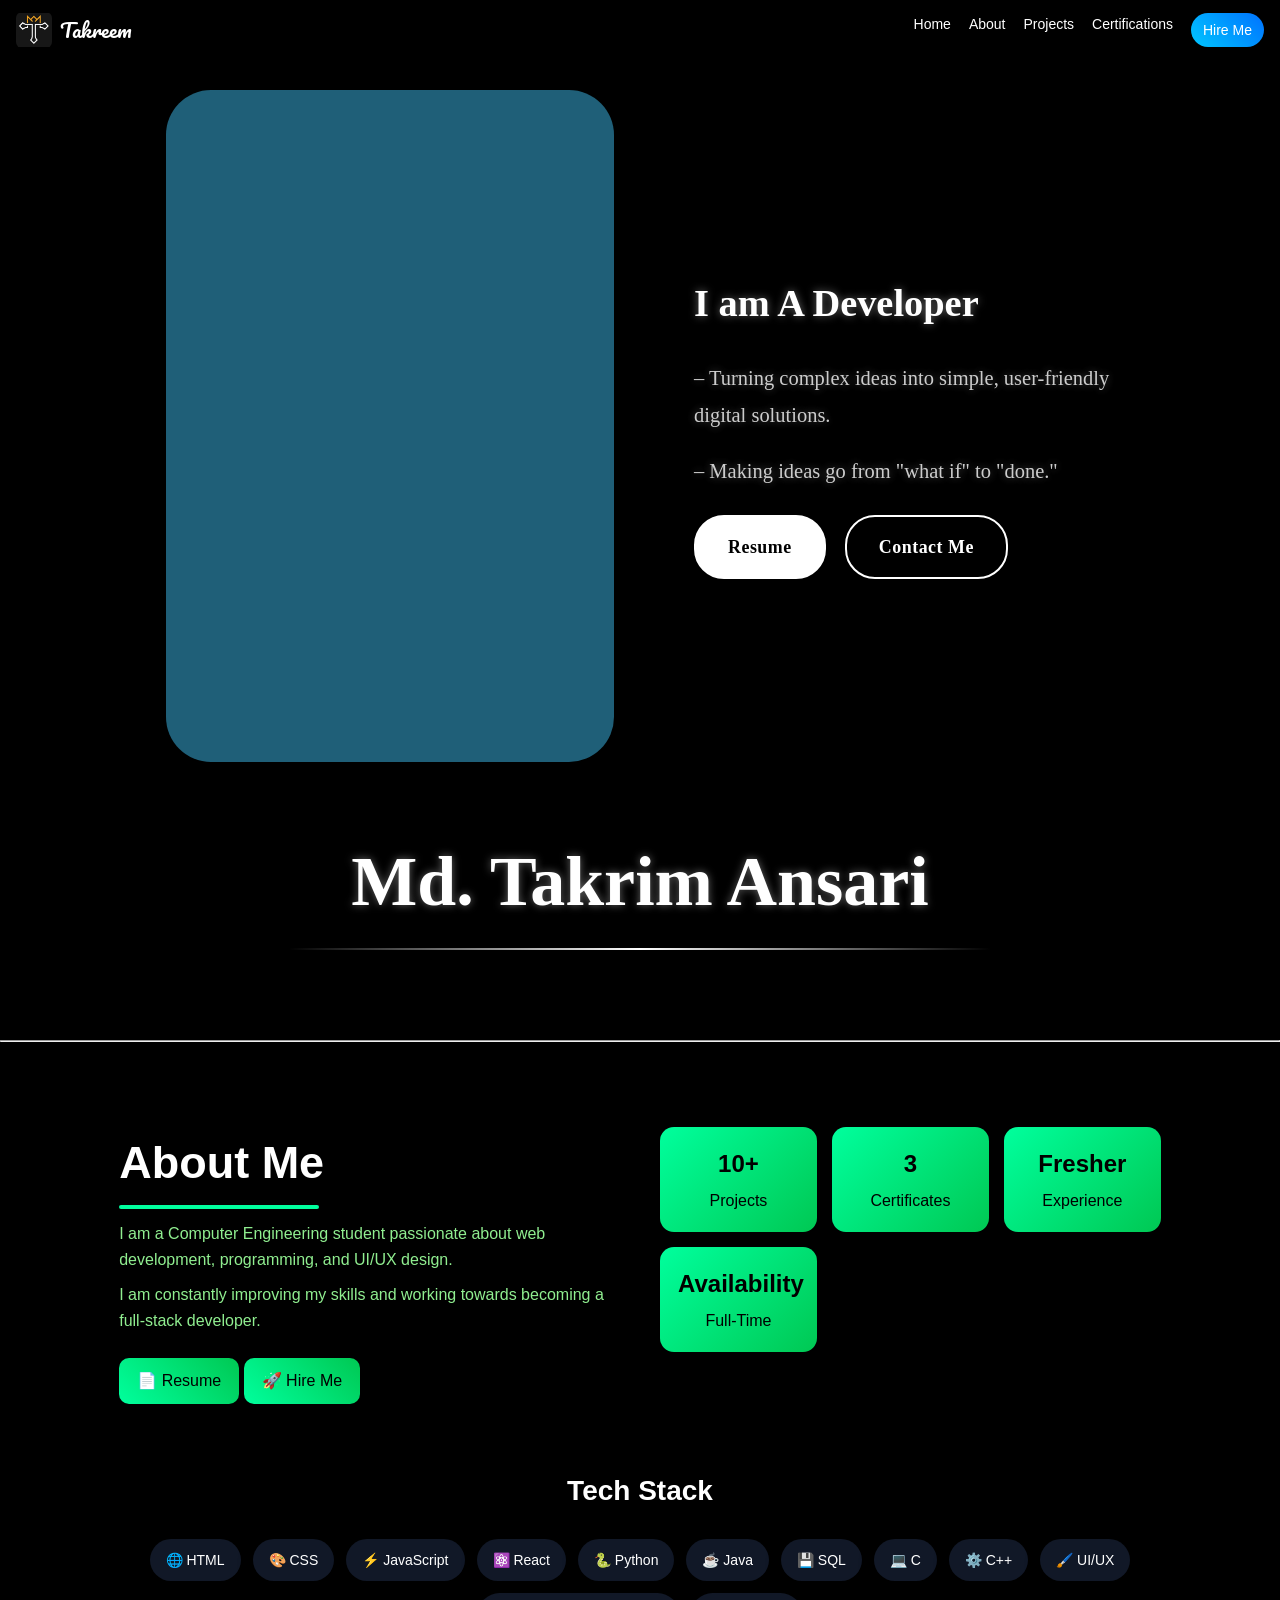
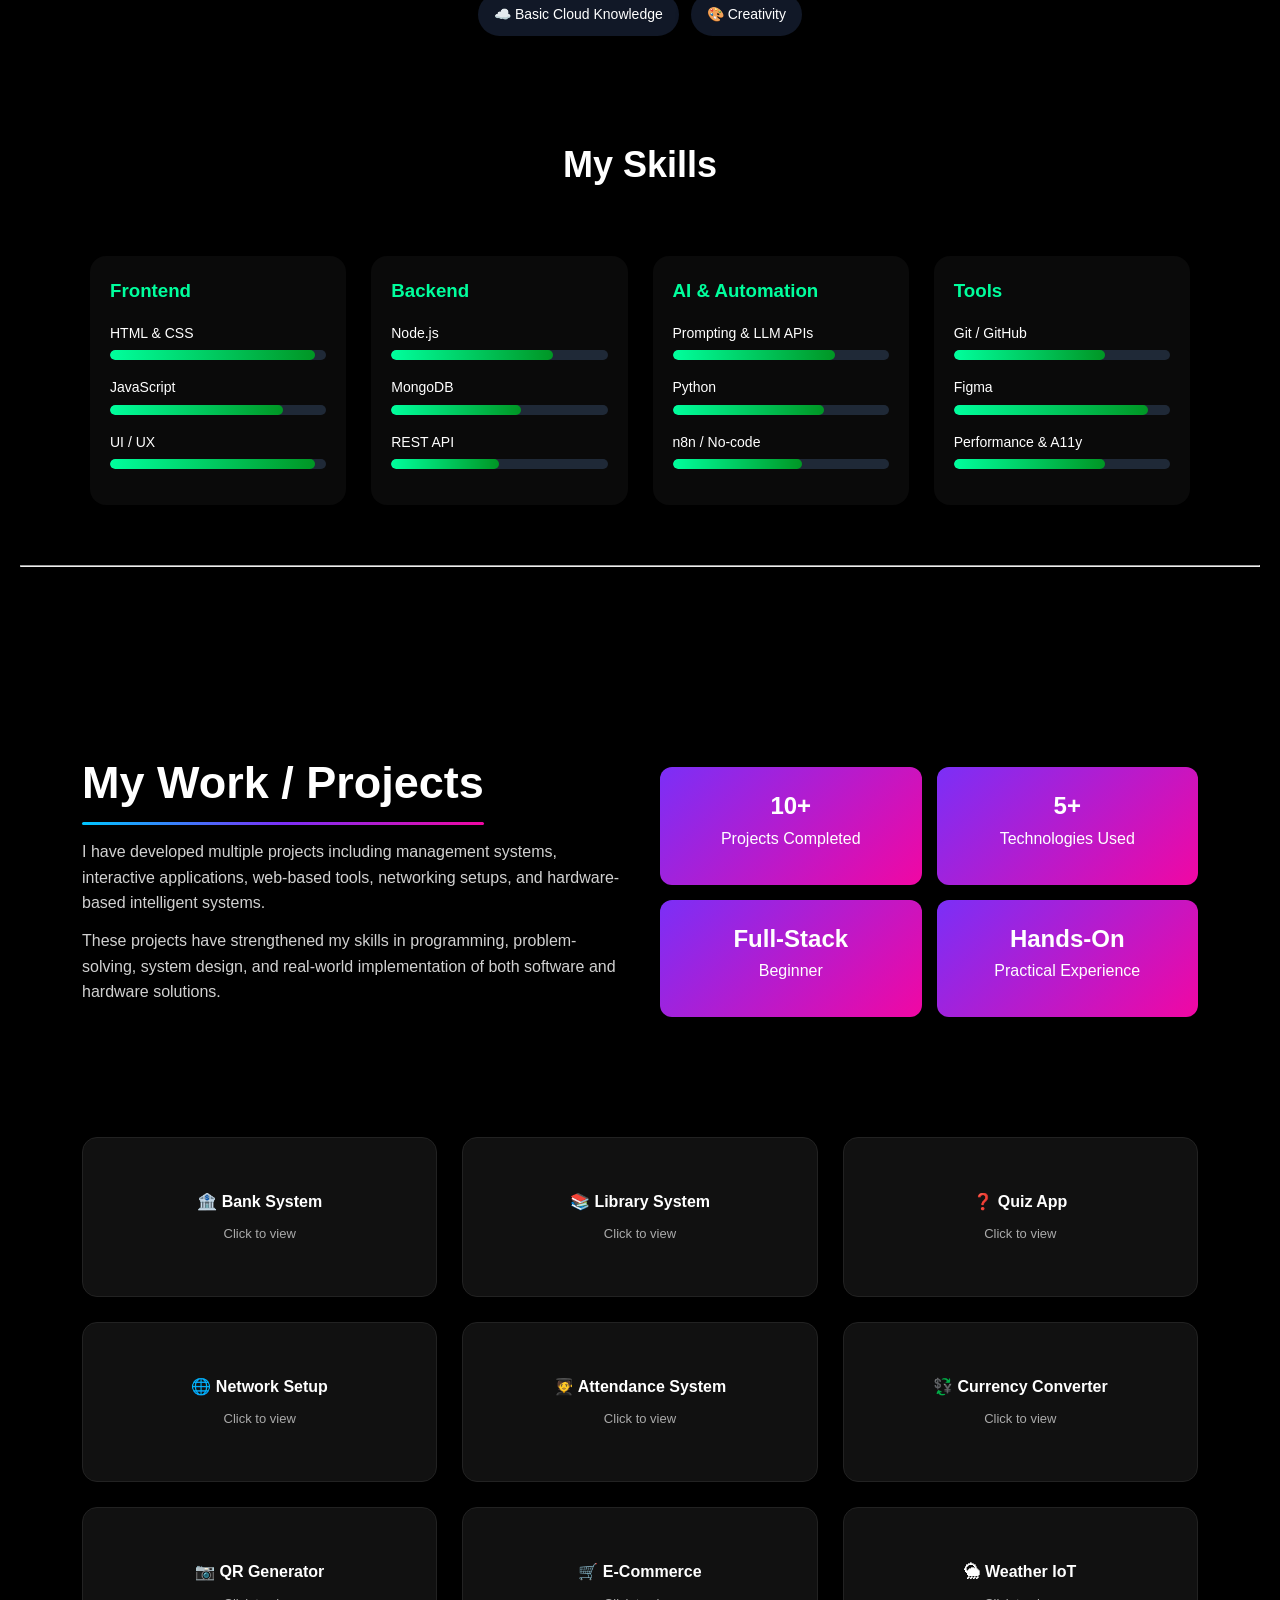
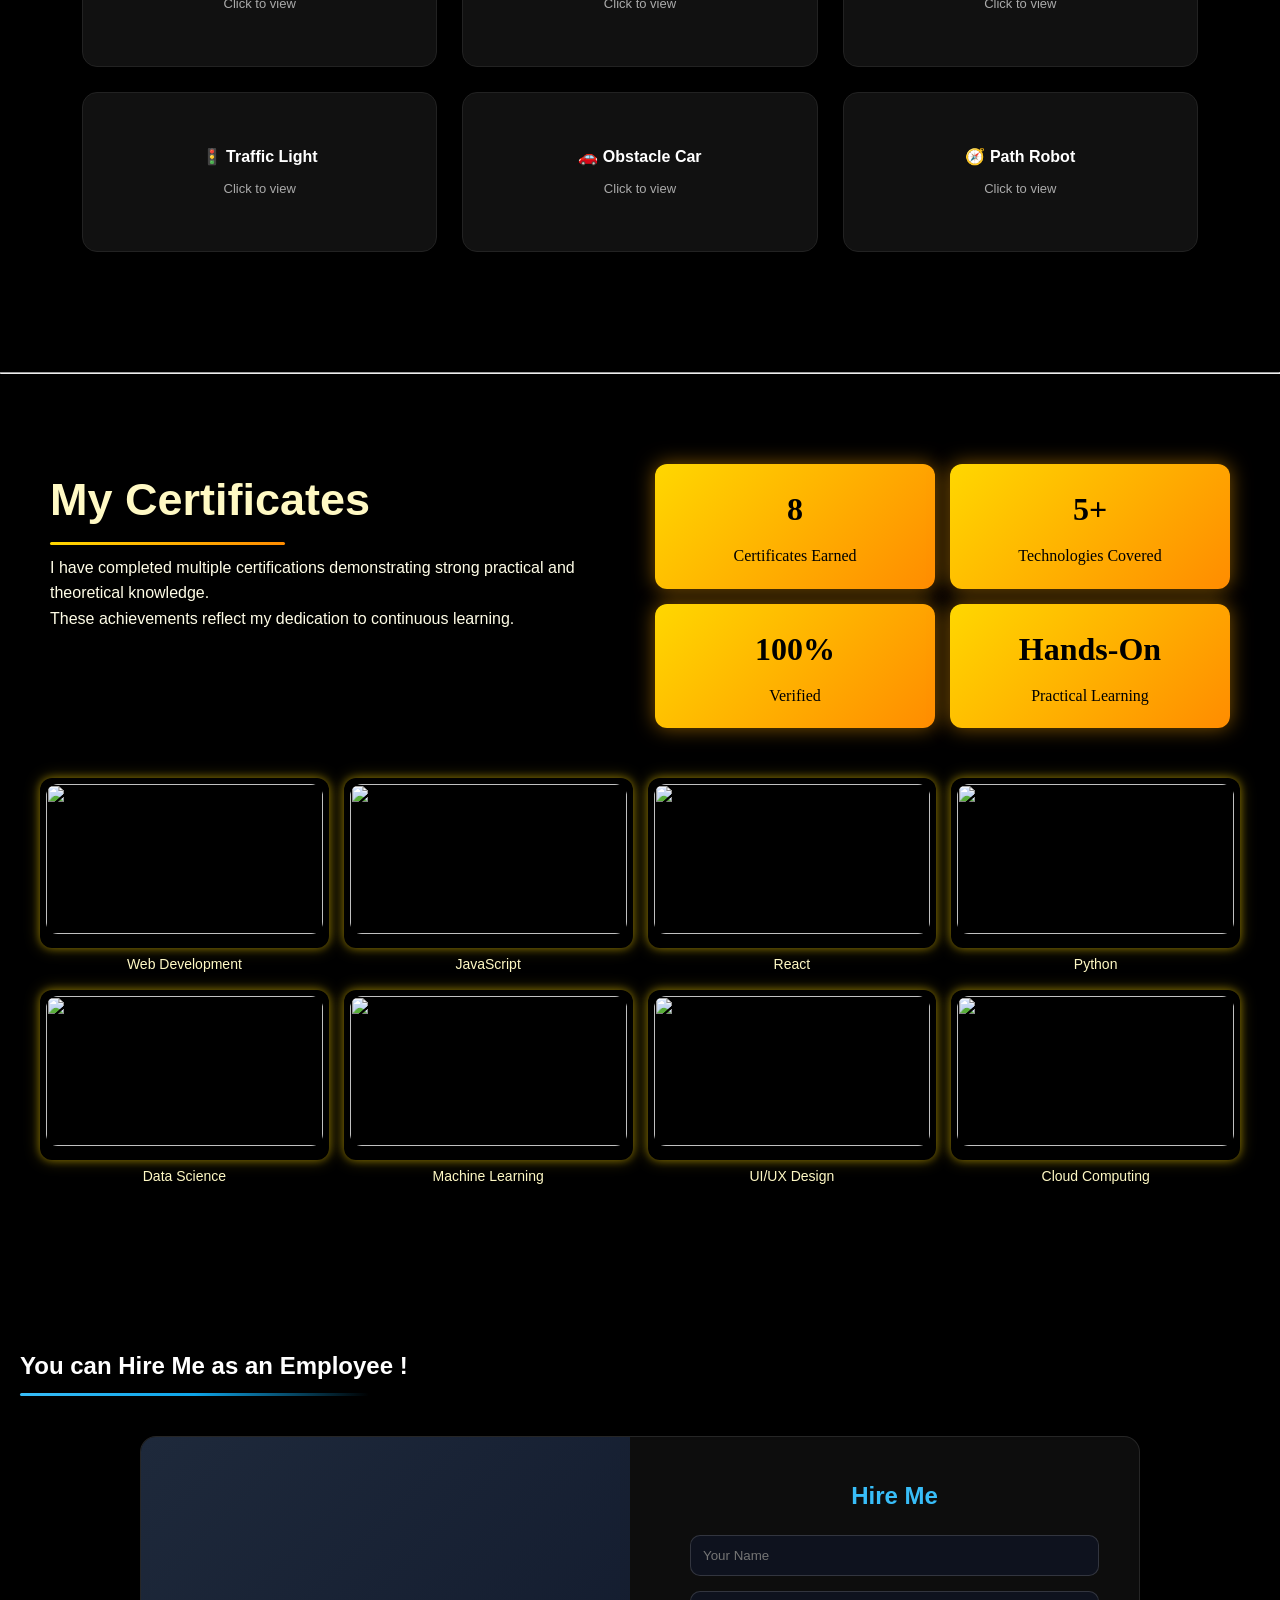
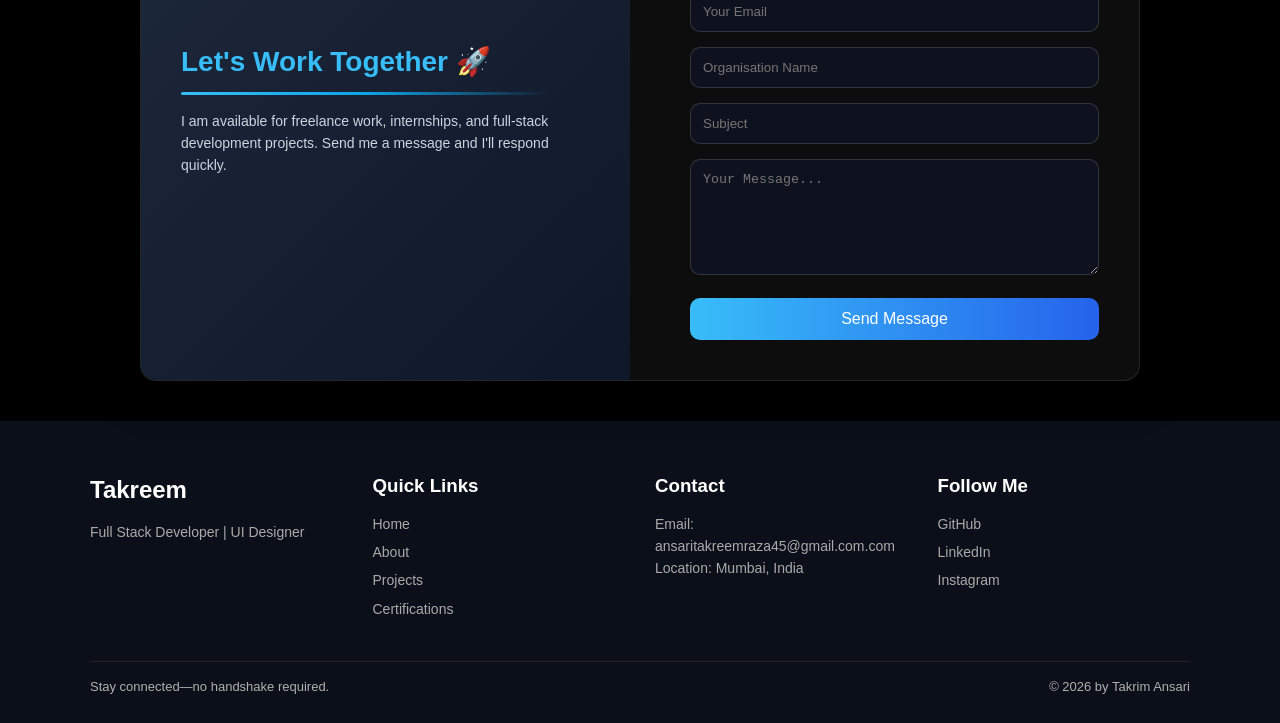
==== index.html @ e566c742 "Rename main.html to index.html" ====
<!DOCTYPE html>
<html lang="en">
<head>
<meta charset="UTF-8">
<meta name="viewport" content="width=device-width, initial-scale=1.0">
<title>Takreem Portfolio</title>

<link href="https://fonts.googleapis.com/css2?family=Pacifico&display=swap" rel="stylesheet">

<!-- CSS FILE -->
<link rel="stylesheet" href="main_style.css">
</head>

<body>

<!-- NAVBAR -->
<div class="navbar">
  <div class="logo">
    <img src="logo.png" alt="Logo" />
    Takreem
  </div>

  <div class="menu">
    <a href="#home" class="nav-link active">Home</a>
    <a href="#about" class="nav-link">About</a>
    <a href="#projects" class="nav-link">Projects</a>
    <a href="#certifications" class="nav-link">Certifications</a>
    <a href="#hire" class="hire nav-link">Hire Me</a>
  </div>

  <div class="hamburger" onclick="toggleMenu()">
    <span></span><span></span><span></span>
  </div>
</div>

<!-- MOBILE MENU -->
<div class="mobile-menu" id="mobileMenu">
  <span class="close-btn" onclick="toggleMenu()">✕</span>
  <a href="#home" onclick="toggleMenu()">Home</a>
  <a href="#about" onclick="toggleMenu()">About</a>
  <a href="#projects" onclick="toggleMenu()">Projects</a>
  <a href="#certifications" onclick="toggleMenu()">Certifications</a>
  <a href="#hire" onclick="toggleMenu()">Hire Me</a>
</div>

<!-- HERO -->
<section id="home" class="hero">
  <!-- ===== Developer Card Section ===== -->
<link rel="stylesheet" href="home_page.css">

<section class="dc-wrapper">
  <div class="dc-container">

    <div class="dc-video-box">
      <video autoplay loop muted playsinline>
        <source src="Takreem_video.mp4" type="video/mp4">
      </video>
    </div>

    <div class="dc-content">
      <h2>
        <span class="dc-static-text">I am</span>
        <span class="dc-changing-wrapper">
          <span id="dc-changing"></span>
        </span>
      </h2>

      <p>– Turning complex ideas into simple, user-friendly digital solutions.</p>
      <p>– Making ideas go from "what if" to "done."</p>

      <div class="dc-btn-group">
        <a href="Resume_Takreem.pdf" target="_blank" class="dc-btn dc-btn-resume">Resume</a>
        <a href="#hire" class="dc-btn dc-btn-contact">Contact Me</a>
      </div>
    </div>

  </div>

  <h1 class="dc-name">Md. Takrim Ansari</h1>
<hr class="dc-divider-name">
</section>

<script src="home_page.js"></script>
<!-- ===== End Developer Card Section ===== -->
</section>
<hr class="dc-divider">

<!-- ABOUT -->
<section id="about">



<!-- ABOUT -->
<div class="my-about">

    <div class="my-about-text">
        <h1>About Me</h1>
        <div class="my-line"></div>

        <p>I am a Computer Engineering student passionate about web development, programming, and UI/UX design.</p>
        <p>I am constantly improving my skills and working towards becoming a full-stack developer.</p>

        <a href="Resume_Takreem.pdf" class="my-btn" download>📄 Resume</a>
        <a href="#hire" class="my-btn">🚀 Hire Me</a>
    </div>

    <div class="my-stats">
        <div class="my-card"><h2>10+</h2>Projects</div>
        <div class="my-card"><h2>3</h2>Certificates</div>
        <div class="my-card"><h2>Fresher</h2>Experience</div>
        <div class="my-card"><h2>Availability</h2>Full-Time</div>
    </div>
    
</div>

<!-- TAGS -->
<div class="my-skills-tags-section">

    <h2 class="my-tags-title">Tech Stack</h2>

    <div class="my-skills-tags">

        <div class="my-tag">🌐 HTML</div>
        <div class="my-tag">🎨 CSS</div>
        <div class="my-tag">⚡ JavaScript</div>
        <div class="my-tag">⚛️ React</div>

        <div class="my-tag">🐍 Python</div>
        <div class="my-tag">☕ Java</div>
        <div class="my-tag">💾 SQL</div>

        <div class="my-tag">💻 C</div>
        <div class="my-tag">⚙️ C++</div>

        <div class="my-tag">🖌️ UI/UX</div>
        <div class="my-tag">☁️ Basic Cloud Knowledge</div>
        <div class="my-tag">🎨 Creativity</div>

    </div>

</div>

<!-- SKILLS -->
<div class="my-skills-section">

    <h2 class="my-skills-heading">My Skills</h2>

    <div class="my-skills-grid">

        <div class="my-skills-category">
            <h3>Frontend</h3>
            <div class="my-skills-item"><p>HTML & CSS</p><div class="my-skills-bar"><div class="my-skills-fill" style="--level:95%"></div></div></div>
            <div class="my-skills-item"><p>JavaScript</p><div class="my-skills-bar"><div class="my-skills-fill" style="--level:80%"></div></div></div>
            <div class="my-skills-item"><p>UI / UX</p><div class="my-skills-bar"><div class="my-skills-fill" style="--level:95%"></div></div></div>
        </div>

        <div class="my-skills-category">
            <h3>Backend</h3>
            <div class="my-skills-item"><p>Node.js</p><div class="my-skills-bar"><div class="my-skills-fill" style="--level:75%"></div></div></div>
            <div class="my-skills-item"><p>MongoDB</p><div class="my-skills-bar"><div class="my-skills-fill" style="--level:60%"></div></div></div>
            <div class="my-skills-item"><p>REST API</p><div class="my-skills-bar"><div class="my-skills-fill" style="--level:50%"></div></div></div>
        </div>

        <div class="my-skills-category">
            <h3>AI & Automation</h3>
            <div class="my-skills-item"><p>Prompting & LLM APIs</p><div class="my-skills-bar"><div class="my-skills-fill" style="--level:75%"></div></div></div>
            <div class="my-skills-item"><p>Python</p><div class="my-skills-bar"><div class="my-skills-fill" style="--level:70%"></div></div></div>
            <div class="my-skills-item"><p>n8n / No-code</p><div class="my-skills-bar"><div class="my-skills-fill" style="--level:60%"></div></div></div>
        </div>

        <div class="my-skills-category">
            <h3>Tools</h3>
            <div class="my-skills-item"><p>Git / GitHub</p><div class="my-skills-bar"><div class="my-skills-fill" style="--level:70%"></div></div></div>
            <div class="my-skills-item"><p>Figma</p><div class="my-skills-bar"><div class="my-skills-fill" style="--level:90%"></div></div></div>
            <div class="my-skills-item"><p>Performance & A11y</p><div class="my-skills-bar"><div class="my-skills-fill" style="--level:70%"></div></div></div>
        </div>

    </div>

</div>
<hr class="dc-divider">

</section>


<!-- PROJECTS -->
<section id="projects">

  <!-- TOP SECTION -->
  <section class="proj-container">

    <!-- LEFT SIDE -->
    <div class="proj-left">
      <h1 class="proj-title">My Work / Projects</h1>

      <p class="proj-description">
        I have developed multiple projects including management systems,
        interactive applications, web-based tools, networking setups,
        and hardware-based intelligent systems.
      </p>

      <p class="proj-description">
        These projects have strengthened my skills in programming,
        problem-solving, system design, and real-world implementation
        of both software and hardware solutions.
      </p>
    </div>

    <!-- RIGHT SIDE -->
    <div class="proj-right">

      <div class="proj-card">
        <h2>10+</h2>
        <p>Projects Completed</p>
      </div>

      <div class="proj-card">
        <h2>5+</h2>
        <p>Technologies Used</p>
      </div>

      <div class="proj-card proj-highlight">
        <h2>Full-Stack</h2>
        <p>Beginner</p>
      </div>

      <div class="proj-card proj-highlight">
        <h2>Hands-On</h2>
        <p>Practical Experience</p>
      </div>

    </div>

  </section>

  <!-- PROJECT GRID -->
  <section class="proj-grid">

  <!-- 1 -->
  <div class="proj-flip-card" onclick="openModal(1)">
    <div class="proj-flip-inner">
      <div class="proj-flip-front">
        <h3>🏦 Bank System</h3>
        <p>Click to view</p>
      </div>
      <div class="proj-flip-back">
        <p>Java | SQL</p>
      </div>
    </div>
  </div>

  <!-- 2 -->
  <div class="proj-flip-card" onclick="openModal(2)">
    <div class="proj-flip-inner">
      <div class="proj-flip-front">
        <h3>📚 Library System</h3>
        <p>Click to view</p>
      </div>
      <div class="proj-flip-back">
        <p>Java | File Handling</p>
      </div>
    </div>
  </div>

  <!-- 3 -->
  <div class="proj-flip-card" onclick="openModal(3)">
    <div class="proj-flip-inner">
      <div class="proj-flip-front">
        <h3>❓ Quiz App</h3>
        <p>Click to view</p>
      </div>
      <div class="proj-flip-back">
        <p>Java | OOP</p>
      </div>
    </div>
  </div>

  <!-- 4 -->
  <div class="proj-flip-card" onclick="openModal(4)">
    <div class="proj-flip-inner">
      <div class="proj-flip-front">
        <h3>🌐 Network Setup</h3>
        <p>Click to view</p>
      </div>
      <div class="proj-flip-back">
        <p>DCN | Packet Tracer</p>
      </div>
    </div>
  </div>

  <!-- 5 -->
  <div class="proj-flip-card" onclick="openModal(5)">
    <div class="proj-flip-inner">
      <div class="proj-flip-front">
        <h3>🧑‍🎓 Attendance System</h3>
        <p>Click to view</p>
      </div>
      <div class="proj-flip-back">
        <p>Java | DB</p>
      </div>
    </div>
  </div>

  <!-- 6 -->
  <div class="proj-flip-card" onclick="openModal(6)">
    <div class="proj-flip-inner">
      <div class="proj-flip-front">
        <h3>💱 Currency Converter</h3>
        <p>Click to view</p>
      </div>
      <div class="proj-flip-back">
        <p>JavaScript | API</p>
      </div>
    </div>
  </div>

  <!-- 7 -->
  <div class="proj-flip-card" onclick="openModal(7)">
    <div class="proj-flip-inner">
      <div class="proj-flip-front">
        <h3>📷 QR Generator</h3>
        <p>Click to view</p>
      </div>
      <div class="proj-flip-back">
        <p>Python | JS</p>
      </div>
    </div>
  </div>

  <!-- 8 -->
  <div class="proj-flip-card" onclick="openModal(8)">
    <div class="proj-flip-inner">
      <div class="proj-flip-front">
        <h3>🛒 E-Commerce</h3>
        <p>Click to view</p>
      </div>
      <div class="proj-flip-back">
        <p>HTML | CSS | JS</p>
      </div>
    </div>
  </div>

  <!-- 9 -->
  <div class="proj-flip-card" onclick="openModal(9)">
    <div class="proj-flip-inner">
      <div class="proj-flip-front">
        <h3>🌦 Weather IoT</h3>
        <p>Click to view</p>
      </div>
      <div class="proj-flip-back">
        <p>Arduino | Sensors</p>
      </div>
    </div>
  </div>

  <!-- 10 -->
  <div class="proj-flip-card" onclick="openModal(10)">
    <div class="proj-flip-inner">
      <div class="proj-flip-front">
        <h3>🚦 Traffic Light</h3>
        <p>Click to view</p>
      </div>
      <div class="proj-flip-back">
        <p>Arduino | C++</p>
      </div>
    </div>
  </div>

  <!-- 11 -->
  <div class="proj-flip-card" onclick="openModal(11)">
    <div class="proj-flip-inner">
      <div class="proj-flip-front">
        <h3>🚗 Obstacle Car</h3>
        <p>Click to view</p>
      </div>
      <div class="proj-flip-back">
        <p>Arduino | Robotics</p>
      </div>
    </div>
  </div>

  <!-- 12 -->
  <div class="proj-flip-card" onclick="openModal(12)">
    <div class="proj-flip-inner">
      <div class="proj-flip-front">
        <h3>🧭 Path Robot</h3>
        <p>Click to view</p>
      </div>
      <div class="proj-flip-back">
        <p>Arduino | IR Sensors</p>
      </div>
    </div>
  </div>

</section>
  </section>
  <hr class="dc-divider">

</section>

<!-- ✅ MODAL (MUST BE OUTSIDE GRID) -->
<div id="proj-modal" class="proj-modal" onclick="closeModal(event)">
  <div class="proj-modal-content">

    <span class="proj-close" onclick="closeModal()">&times;</span>

    <div id="proj-modal-body"></div>

  </div>
</div>

<!-- CERTIFICATIONS -->
<section id="certifications">
<!-- ================= CERTIFICATES SECTION START ================= -->
<div class="certificates-section">

  <!-- TOP SECTION -->
  <div class="cert-top-section">

    <div class="cert-left">
      <h1 class="cert-title-main">My Certificates</h1>

      <p class="cert-desc">
        I have completed multiple certifications demonstrating strong practical and theoretical knowledge.
      </p>

      <p class="cert-desc">
        These achievements reflect my dedication to continuous learning.
      </p>
    </div>

    <div class="cert-right">
      <div class="cert-info-box"><h2>8</h2><p>Certificates Earned</p></div>
      <div class="cert-info-box"><h2>5+</h2><p>Technologies Covered</p></div>
      <div class="cert-info-box"><h2>100%</h2><p>Verified</p></div>
      <div class="cert-info-box"><h2>Hands-On</h2><p>Practical Learning</p></div>
    </div>

  </div>

  <!-- CERTIFICATE GRID -->
  <div class="cert-gallery">

    <div class="cert-item">
      <div class="cert-card" onclick="certOpenModal(1)">
        <img src="cert1.jpg">
      </div>
      <p class="cert-title">Web Development</p>
    </div>

    <div class="cert-item">
      <div class="cert-card" onclick="certOpenModal(2)">
        <img src="cert2.jpg">
      </div>
      <p class="cert-title">JavaScript</p>
    </div>

    <div class="cert-item">
      <div class="cert-card" onclick="certOpenModal(3)">
        <img src="cert3.jpg">
      </div>
      <p class="cert-title">React</p>
    </div>

    <div class="cert-item">
      <div class="cert-card" onclick="certOpenModal(4)">
        <img src="cert4.jpg">
      </div>
      <p class="cert-title">Python</p>
    </div>

    <div class="cert-item">
      <div class="cert-card" onclick="certOpenModal(5)">
        <img src="cert5.jpg">
      </div>
      <p class="cert-title">Data Science</p>
    </div>

    <div class="cert-item">
      <div class="cert-card" onclick="certOpenModal(6)">
        <img src="cert6.jpg">
      </div>
      <p class="cert-title">Machine Learning</p>
    </div>

    <div class="cert-item">
      <div class="cert-card" onclick="certOpenModal(7)">
        <img src="cert7.jpg">
      </div>
      <p class="cert-title">UI/UX Design</p>
    </div>

    <div class="cert-item">
      <div class="cert-card" onclick="certOpenModal(8)">
        <img src="cert8.jpg">
      </div>
      <p class="cert-title">Cloud Computing</p>
    </div>

  </div>

</div>

<!-- ================= MODAL ================= -->
<div id="cert-modal" class="cert-modal">
  <span class="cert-close" onclick="certCloseModal()">✖</span>

  <div class="cert-modal-content">
    <img id="cert-modal-img" src="">
    <h2 id="cert-modal-title"></h2>
    <p id="cert-modal-text"></p>
  </div>
</div>
<!-- ================= CERTIFICATES SECTION END ================= -->
</section>


<!-- HIRE -->
<section id="hire">
  <h1>
    You can Hire Me as an Employee !
  </h1>

  <div class="container">

    <!-- LEFT INFO -->
    <div class="info">
      <h1>Let's Work Together 🚀</h1>
      <p>
        I am available for freelance work, internships, and full-stack development projects.
        Send me a message and I'll respond quickly.
      </p>
    </div>

    <!-- FORM -->
    <div class="form-box">
      <h2>Hire Me</h2>

      <form action="https://formspree.io/f/mrejbggw" method="POST">
        <input type="text" name="name" placeholder="Your Name" required>
        <input type="email" name="email" placeholder="Your Email" required>
        <input type="text" name="organisation" placeholder="Organisation Name" required>
        <input type="text" name="subject" placeholder="Subject" required>
        <textarea name="message" rows="6" placeholder="Your Message..." required></textarea>
        <button type="submit">Send Message</button>
      </form>
    </div>

  </div>
</section>

</section>
<!-- FOOTER -->
<footer class="footer">
  <div class="footer-container">

    <!-- Brand -->
    <div class="footer-box">
      <h2>Takreem</h2>
      <p>Full Stack Developer | UI Designer</p>
    </div>

    <!-- Quick Links -->
    <div class="footer-box">
      <h3>Quick Links</h3>
      <a href="#home">Home</a>
      <a href="#about">About</a>
      <a href="#projects">Projects</a>
      <a href="#certifications">Certifications</a>
    </div>

    <!-- Contact -->
    <div class="footer-box">
      <h3>Contact</h3>
      <p>Email: ansaritakreemraza45@gmail.com.com</p>
      <p>Location: Mumbai, India</p>
    </div>

    <!-- Social -->
    <div class="footer-box">
      <h3>Follow Me</h3>
      <a href="www.github.com/abc">GitHub</a>
      <a href="www.linkedin.com/abc">LinkedIn</a>
      <a href="www.instagram.com/takreem_x_x">Instagram</a>
    </div>

  </div>

 <div class="footer-bottom">
  <div class="left-text">
    Stay connected—no handshake required.
  </div>

  <div class="right-text">
    © 2026 by Takrim Ansari
  </div>
</div>
</footer>

<!-- JS FILE -->
<script src="main_script.js"></script>

</body>
</html>
---- main_style.css ----
* {
  margin: 0;
  padding: 0;
  box-sizing: border-box;
}

html {
  scroll-behavior: smooth;
}

body {
  font-family: Arial, sans-serif;
  background: radial-gradient(ellipse at bottom, #03121f 0%, black 100%);
  color: white;
}

/* NAVBAR */
.navbar {
  position: fixed;
  top: 0;
  width: 100%;
  height: 60px;
  padding: 0px 16px;
  display: flex;
  align-items: center;
  justify-content: space-between;
  z-index: 1000;
  background: rgba(0,0,0,0.3);
  backdrop-filter: blur(10px);
}

.logo {
  display: flex;
  align-items: center;
  gap: 8px;
  font-family: 'Pacifico', cursive;
  font-size: 20px;
}

.logo img {
  width: 36px;
  height: 36px;
  object-fit: contain;
  border-radius: 6px;
}

/* MENU */
.menu {
  display: flex;
  gap: 18px;
}

.menu a {
  text-decoration: none;
  color: white;
  font-size: 14px;
}

.menu a.active {
  color: #00c6ff;
}

.hire {
  padding: 6px 12px;
  border-radius: 20px;
  background: linear-gradient(45deg, #00c6ff, #0072ff);
}

/* HAMBURGER */
.hamburger {
  width: 24px;
  height: 18px;
  display: none;
  flex-direction: column;
  justify-content: space-between;
  cursor: pointer;
}

.hamburger span {
  height: 3px;
  background: white;
  border-radius: 5px;
}

/* MOBILE MENU */
.mobile-menu {
  position: fixed;
  top: 0;
  right: -100%;
  width: 100%;
  height: 100vh;
  background: linear-gradient(135deg, #0a0a0a, #0d1b2a);
  display: flex;
  flex-direction: column;
  justify-content: center;
  align-items: center;
  gap: 10px;
  transition: right 0.4s cubic-bezier(0.77, 0, 0.18, 1);
  z-index: 9999;
  overflow: hidden;
}

.mobile-menu::before {
  content: '';
  position: absolute;
  width: 300px;
  height: 300px;
  background: radial-gradient(circle, rgba(0,198,255,0.08), transparent 70%);
  top: -80px;
  left: -80px;
  border-radius: 50%;
}

.mobile-menu::after {
  content: '';
  position: absolute;
  width: 250px;
  height: 250px;
  background: radial-gradient(circle, rgba(0,114,255,0.07), transparent 70%);
  bottom: -60px;
  right: -60px;
  border-radius: 50%;
}

.mobile-menu.show {
  right: 0;
}

.mobile-menu a {
  color: white;
  text-decoration: none;
  font-size: 26px;
  font-weight: 600;
  letter-spacing: 1px;
  padding: 14px 40px;
  width: 75%;
  text-align: center;
  border-radius: 14px;
  border: 1px solid rgba(255,255,255,0.05);
  background: rgba(255,255,255,0.03);
  transition: all 0.3s ease;
  position: relative;
  overflow: hidden;
}

.mobile-menu a::before {
  content: '';
  position: absolute;
  left: -100%;
  top: 0;
  width: 100%;
  height: 100%;
  background: linear-gradient(90deg, transparent, rgba(0,198,255,0.08), transparent);
  transition: 0.4s;
}

.mobile-menu a:hover::before {
  left: 100%;
}

.mobile-menu a:hover {
  border-color: rgba(0,198,255,0.4);
  color: #00c6ff;
  transform: scale(1.04);
  background: rgba(0,198,255,0.05);
}

/* SECTIONS */
section {
  min-height: unset;
  padding: 60px 20px;

}

.hero h1 {
  font-size: 40px;
  margin-bottom: 10px;
}

.hero p {
  opacity: 0.8;
}

/* ABOUT */
#about {
  background: black;
}

/* ANIMATION */
@keyframes fadeUp {
  from {opacity: 0; transform: translateY(30px);}
  to {opacity: 1; transform: translateY(0);}
}

/* RESPONSIVE */
@media (max-width: 768px) {
  .menu {
    display: none;
  }

  .hamburger {
    display: flex;
  }
}
/*footer*/
.footer {
  background: #0b0f19;
  color: white;
  padding: 50px 20px 25px;
  margin-top: 0px;
}

/* MAIN CONTAINER */
.footer-container {
  display: grid;
  grid-template-columns: repeat(auto-fit, minmax(180px, 1fr));
  gap: 30px;
  max-width: 1100px;
  margin: auto;
  text-align: left;
}

/* BOXES */
.footer-box h2,
.footer-box h3 {
  margin-bottom: 12px;
}

.footer-box p {
  color: #aaa;
  font-size: 14px;
  line-height: 1.6;
}

/* LINKS */
.footer-box a {
  display: block;
  color: #aaa;
  text-decoration: none;
  margin: 6px 0;
  font-size: 14px;
  transition: 0.3s;
}

.footer-box a:hover {
  color: #fff;
  transform: translateX(4px);
}

/* BOTTOM SECTION */
.footer-bottom {
  max-width: 1100px;
  margin: 35px auto 0;
  padding-top: 15px;
  border-top: 1px solid #222;

  display: flex;
  justify-content: space-between;
  align-items: center;

  font-size: 13px;
  color: #b0b0b0;
  flex-wrap: wrap;
  gap: 10px;
}

/* MOBILE */
@media (max-width: 600px) {
  .footer {
    padding: 40px 15px 20px;
  }

  .footer-container {
    text-align: center;
    grid-template-columns: 1fr;
    gap: 20px;
  }

  .footer-bottom {
    flex-direction: column;
    text-align: center;
  }
}
/* ===== HIRE ME / CONTACT SECTION ===== */
#hire .container {
  width: 100%;
  max-width: 1000px;
  display: flex;
  gap: 20px;
  background: rgba(255,255,255,0.05);
  backdrop-filter: blur(12px);
  border: 1px solid rgba(255,255,255,0.1);
  border-radius: 16px;
  overflow: hidden;
  box-shadow: 0 10px 40px rgba(0,0,0,0.5);
  margin: 30px auto 0;
  text-align: left;
}


#hire .info {
  flex: 1;
  padding: 40px;
  background: linear-gradient(135deg, #1e293b, #0f172a);
  display: flex;
  flex-direction: column;
  justify-content: center;
}

#hire .info h1 {
  font-size: 28px;
  color: #38bdf8;
  margin-bottom: 15px;
}

#hire .info p {
  font-size: 14px;
  line-height: 1.6;
  color: #cbd5e1;
  margin-top: 10px;
}

#hire .form-box {
  flex: 1;
  padding: 40px;
}

#hire .form-box h2 {
  text-align: center;
  margin-bottom: 20px;
  color: #38bdf8;
}

#hire form input,
#hire form textarea {
  width: 100%;
  margin-bottom: 15px;
  padding: 12px;
  border-radius: 10px;
  border: 1px solid rgba(255,255,255,0.15);
  background: rgba(15,23,42,0.6);
  color: white;
  outline: none;
  transition: 0.3s;
}

#hire form input:focus,
#hire form textarea:focus {
  border-color: #38bdf8;
  box-shadow: 0 0 10px rgba(56,189,248,0.4);
}

#hire button {
  width: 100%;
  padding: 12px;
  border: none;
  border-radius: 10px;
  background: linear-gradient(90deg, #38bdf8, #2563eb);
  color: white;
  font-size: 16px;
  cursor: pointer;
  transition: 0.3s;
}

#hire button:hover {
  transform: translateY(-2px);
  box-shadow: 0 10px 20px rgba(56,189,248,0.3);
}

@media (max-width: 768px) {
  #hire .container {
    flex-direction: column;
  }
  #hire .info {
    padding: 20px;
  }
  #hire .form-box {
    padding: 25px;
  }
}
/* HIRE ME SECTION - removes extra space */
#hire {
  min-height: unset;
  padding: 80px 20px 40px;
}
/* CLOSE BUTTON ANIMATION */
/* CLOSE BUTTON */
.close-btn {
  position: absolute;
  top: 22px;
  right: 25px;
  width: 42px;
  height: 42px;
  border-radius: 50%;
  background: rgba(255,255,255,0.07);
  border: 1px solid rgba(255,255,255,0.15);
  display: flex;
  align-items: center;
  justify-content: center;
  font-size: 20px;
  cursor: pointer;
  color: white;
  transition: all 0.4s ease;
  z-index: 10000;
}

.close-btn:hover {
  background: rgba(0,198,255,0.15);
  border-color: #00c6ff;
  color: #00c6ff;
  transform: rotate(90deg);
}

.close-btn:active {
  transform: rotate(180deg) scale(0.85);
  color: #00c6ff;
}
#hire h1 {
  position: relative;
  display: inline-block;
  margin-bottom: 20px;
}

#hire h1::after {
  content: "";
  position: absolute;
  left: 0;
  bottom: -10px;
  width: 90%;
  height: 3px;
  background: linear-gradient(90deg, #38bdf8, #0ea5e9, transparent);
  border-radius: 2px;
}
/* ================= About Me ================= */
/* RESET */
* {
  min-height: unset;
  margin: 0;
  padding: 0;
  box-sizing: border-box;
}

:root {
  --green-light: #00ff9d;
  --green-mid: #00c853;
  --green-dark: #009624;
}

body {
  background: #0b0f19;
  color: white;
  font-family: 'Poppins', sans-serif;
  line-height: 1.6;
}

/* ================= ABOUT ================= */

.my-about {
  display: flex;
  justify-content: space-between;
  align-items: flex-start;
  gap: 40px;
  padding: 25px 8%;
  flex-wrap: wrap;
}

.my-about-text {
  flex: 1;
  min-width: 280px;
}

.my-about-text h1 {
  font-size: clamp(28px, 4vw, 45px);
}

.my-line {
  width: 200px;
  height: 4px;
  background: var(--green-light);
  margin: 6px 0 12px;
  border-radius: 10px;
}

.my-about-text p {
  color: lightgreen;
  margin-bottom: 10px;
}

/* buttons */
.my-btn {
  display: inline-block;
  margin-top: 15px;
  padding: 10px 18px;
  background: linear-gradient(45deg, var(--green-light), var(--green-mid));
  border-radius: 10px;
  color: black;
  text-decoration: none;
  font-weight: 500;
  transition: 0.3s ease;
}

.my-btn:hover {
  transform: translateY(-3px);
}

/* stats */
.my-stats {
  display: grid;
  grid-template-columns: repeat(auto-fit, minmax(140px, 1fr));
  gap: 15px;
  flex: 1;
}

.my-card {
  background: linear-gradient(135deg, #00ff9d, #00c853);
  padding: 18px;
  border-radius: 14px;
  text-align: center;
  transition: 0.3s ease;
  color: #000;
}

.my-card:hover {
  transform: translateY(-5px);
}

.my-card h2 {
  color: #000;
  margin-bottom: 5px;
}

.my-card p {
  color: #000;
}

/* ================= SKILLS ================= */

.my-skills-section {
  width: 92%;
  max-width: 1100px;
  margin: 60px auto;
}

/* heading */
.my-skills-heading {
  text-align: center;
  font-family: 'Space Grotesk', sans-serif;
  font-size: clamp(26px, 3vw, 36px);
  margin-bottom: 50px;
  position: relative;
}

/* underline animation */
.my-skills-heading::after {
  content: "";
  width: 0;
  height: 3px;
  background: linear-gradient(90deg, var(--green-light), var(--green-dark));
  display: block;
  margin: 10px auto;
  border-radius: 10px;
  animation: lineGrow 1.2s ease forwards;
}

/* ================= SKILLS GRID ================= */

.my-skills-grid {
  display: grid;
  grid-template-columns: repeat(4, 1fr);
  gap: 25px;
  align-items: stretch;
}

/* cards */
.my-skills-category {
  background: rgba(255, 255, 255, 0.04);
  padding: 20px;
  border-radius: 16px;
  backdrop-filter: blur(6px);
  transition: 0.3s ease;
}

.my-skills-category:hover {
  transform: translateY(-6px);
}

/* title */
.my-skills-category h3 {
  color: var(--green-light);
  margin-bottom: 15px;
  font-family: 'Space Grotesk', sans-serif;
}

/* skill */
.my-skills-item {
  margin: 16px 0;
}

.my-skills-item p {
  font-size: 14px;
  margin-bottom: 6px;
}

/* bar */
.my-skills-bar {
  height: 10px;
  background: #1f2937;
  border-radius: 20px;
  overflow: hidden;
}

/* animated fill */
.my-skills-fill{
    height:100%;
    width:var(--level); /* 👈 IMPORTANT: set final width here */
    border-radius:20px;
    background:linear-gradient(90deg,var(--green-light),var(--green-dark));
    animation:fillSmooth 1.6s cubic-bezier(0.22,1,0.36,1);
}
@keyframes fillSmooth{
    from{ width:0; }
    to{ width:var(--level); }
}

/* ================= TAG SECTION ================= */

.my-skills-tags-section {
  text-align: center;
  padding: 40px 8%;
}

.my-tags-title {
  font-family: 'Space Grotesk', sans-serif;
  font-size: 28px;
  margin-bottom: 25px;
}

/* tags container */
.my-skills-tags {
  display: flex;
  flex-wrap: wrap;
  justify-content: center;
  gap: 12px;
}

/* individual tag */
.my-tag {
  background: #111827;
  padding: 10px 16px;
  border-radius: 30px;
  font-size: 14px;
  display: flex;
  align-items: center;
  gap: 6px;
  transition: 0.3s ease;
  box-shadow: 0 4px 15px rgba(0, 0, 0, 0.4);
}

/* hover */
.my-tag:hover {
  transform: scale(1.08);
  background: #1f2937;
}

/* ================= RESPONSIVE ================= */

@media (max-width: 900px) {
  .my-about {
    gap: 25px;
  }
}

@media (max-width: 600px) {
  
  .my-about {
    flex-direction: column;
    text-align: center;
    align-items: center;
  }
  
  .my-stats {
    grid-template-columns: 1fr 1fr;
  }
  
  .my-btn {
    display: block;
    width: 70%;
    margin: 10px auto;
  }
  
  .my-line {
    margin: 10px auto 20px;
    width: 80px;
  }
}

@media (max-width: 768px) {
  .my-skills-grid {
    grid-template-columns: 1fr;
  }
  
  .my-skills-category {
    width: 100%;
  }
}
/* Styles for the Projects section with responsive layout, flip cards, and modal popup */
/* RESET */
* {
  margin: 0;
  padding: 0;
  box-sizing: border-box;
}

/* BODY */
body {
  font-family: Arial, sans-serif;
  background: black;
  color: #fff;
  width: 100%;
  overflow-x: hidden;
}

/* MAIN CONTAINER */
.proj-container {
  display: flex;
  justify-content: space-between;
  gap: 40px;
  padding: 60px 5%;
  width: 100%;
  flex-wrap: wrap;
}

/* LEFT SIDE */
.proj-left {
  flex: 1;
  min-width: 300px;
}

/* TITLE */
.proj-title {
  font-size: 45px;
  font-weight: bold;
  position: relative;
  display: inline-block;
  margin-bottom: 20px;
}

.proj-title::after {
  content: "";
  position: absolute;
  left: 0;
  bottom: -6px;
  width: 100%;
  height: 3px;
  background: linear-gradient(90deg, #00c6ff, #7b2ff7, #f107a3);
  border-radius: 5px;
}

/* DESCRIPTION */
.proj-description {
  font-size: 16px;
  line-height: 1.6;
  color: #d1d1d1;
  margin-bottom: 12px;
}

/* ================= STATS SECTION ================= */
.proj-right {
  flex: 1;
  min-width: 300px;
  display: grid;
  grid-template-columns: repeat(2, 1fr);
  gap: 15px;
  margin-top: 20px;
}

/* STATS CARDS */
.proj-card {
  background: linear-gradient(135deg, #7b2ff7, #f107a3);
  color: #fff;
  padding: 20px;
  border-radius: 12px;
  text-align: center;
  border: none;
  transition: 0.3s;
}

.proj-card:hover {
  transform: translateY(-5px);
  border-color: #7b2ff7;
}

/* HIGHLIGHT */
.proj-card.proj-highlight {
  background: linear-gradient(135deg, #7b2ff7, #f107a3);
}

/* ================= PROJECT GRID ================= */
.proj-grid {
  padding: 60px 5%;
  display: grid;
  grid-template-columns: repeat(3, 1fr);
  gap: 25px;
}

/* ================= FLIP CARD ================= */
.proj-flip-card {
  perspective: 1000px;
  cursor: pointer;
}

.proj-flip-inner {
  position: relative;
  width: 100%;
  height: 160px;
  transition: transform 0.7s;
  transform-style: preserve-3d;
}

.proj-flip-card:hover .proj-flip-inner {
  transform: rotateY(180deg);
}

.proj-flip-front,
.proj-flip-back {
  position: absolute;
  width: 100%;
  height: 100%;
  border-radius: 15px;
  display: flex;
  flex-direction: column;
  justify-content: center;
  align-items: center;
  backface-visibility: hidden;
  border: 1px solid #222;
  background: #111;
  transition: 0.3s;
}

/* FRONT */
.proj-flip-front h3 {
  font-size: 16px;
  margin-bottom: 10px;
}

.proj-flip-front p {
  color: #aaa;
  font-size: 13px;
}

/* BACK */
.proj-flip-back {
  transform: rotateY(180deg);
  background: linear-gradient(135deg, #7b2ff7, #f107a3);
  color: white;
  font-weight: bold;
}
.proj-flip-front,
.proj-flip-back {
  position: absolute;
  width: 100%;
  height: 100%;
  border-radius: 15px;
  display: flex;
  flex-direction: column;
  justify-content: center;
  align-items: center;
  text-align: center;   /* merged */
  padding: 15px;        /* merged */
  backface-visibility: hidden;
  border: 1px solid #222;
  background: #111;
}

/* HOVER */
.proj-flip-card:hover .proj-flip-front {
  border-color: #7b2ff7;
  transform: scale(1.02);
}

/* ================= MODAL ================= */
.proj-modal {
  display: none;
  position: fixed;
  top: 0;
  left: 0;
  width: 100%;
  height: 100%;
  background: rgba(0,0,0,0.7);
  justify-content: center;
  align-items: center;
  padding: 20px;
}

.proj-modal-content {
  background: #111;
  padding: 25px;
  width: 100%;
  max-width: 500px;
  border-radius: 12px;
  position: relative;
}

.proj-close {
  position: absolute;
  right: 15px;
  top: 10px;
  font-size: 26px;
  cursor: pointer;
}

/* ================= TABLET ================= */
@media (max-width: 992px) {
  .proj-grid {
    grid-template-columns: repeat(2, 1fr);
  }
}

/* ================= MOBILE ================= */
@media (max-width: 768px) {

  .proj-container {
    flex-direction: column;
    padding: 30px 20px;
  }

  .proj-grid {
    grid-template-columns: repeat(2, 1fr);
    gap: 15px;
    padding: 25px;
  }

  .proj-title {
    font-size: 24px;
  }

  .proj-description {
    font-size: 14px;
  }

  .proj-right {
    grid-template-columns: 1fr;
  }

  .proj-flip-inner {
    height: 140px;
  }
}
/* ===== CERTIFICATES SECTION (SCOPED & PREFIXED - NO CONFLICTS) ===== */
/* ================= BASE ================= */
.certificates-section {
  font-family: Arial, sans-serif;
  background: linear-gradient(135deg, #000000,);
  color: white;
}

/* ================= TOP SECTION ================= */
.cert-top-section {
  display: flex;
  flex-wrap: wrap;
  padding: 30px;
  gap: 30px;
}

/* LEFT */
.cert-left {
  flex: 1;
  min-width: 250px;
}

.cert-title-main {
  font-size: 45px;
  margin-bottom: 10px;
  color: #fff9c4;
  position: relative;
  display: inline-block;
}

/* 🌈 Yellow → Orange line */
.cert-title-main::after {
  content: "";
  display: block;
  width: 235px;
  height: 3px;
  background: linear-gradient(to right, #ffd700, #ff8c00);
  margin-top: 6px;
  border-radius: 5px;
}

/* Description */
.cert-desc {
  color: #fffde7;
  line-height: 1.6;
}

/* RIGHT */
.cert-right {
  flex: 1;
  min-width: 250px;
  display: grid;
  grid-template-columns: repeat(2, 1fr);
  gap: 15px;
}

/* INFO BOX */
.cert-info-box {
  background: linear-gradient(135deg, #ffd700, #ff8c00);
  padding: 20px;
  border-radius: 12px;
  text-align: center;

  box-shadow: 0 0 20px rgba(255, 165, 0, 0.5);
}

.cert-info-box h2 {
  color: black;
  font-size: 32px;
  font-weight: 700;
  font-family: "Times New Roman", Times, serif;
  margin: 0;
}

.cert-info-box p {
  color: black;
  font-size: 16px;
  font-weight: 500;
  font-family: "Times New Roman", Times, serif;
  margin-top: 8px;
}

/* ================= GRID ================= */
.cert-gallery {
  display: grid;
  gap: 15px;
  padding: 20px;
}

/* MOBILE */
@media (max-width: 600px) {
  .cert-gallery {
    grid-template-columns: repeat(2, 1fr);
  }
}

/* DESKTOP */
@media (min-width: 601px) {
  .cert-gallery {
    grid-template-columns: repeat(4, 1fr);
  }
}

/* ITEM */
.cert-item {
  text-align: center;
}

/* CARD */
.cert-card {
  padding: 6px;
  border-radius: 12px;
  cursor: pointer;

  box-shadow: 
    0 0 8px rgba(255, 215, 0, 0.4),
    0 0 16px rgba(255, 215, 0, 0.3);

  transition: 0.3s;
}

.cert-card:hover {
  transform: scale(1.05);
  box-shadow: 
    0 0 12px #ffd700,
    0 0 25px rgba(255, 215, 0, 0.7);
}

.cert-card img {
  width: 100%;
  height: 150px;
  object-fit: cover;
  border-radius: 12px;
}

/* TITLE */
.cert-title {
  margin-top: 5px;
  font-size: 14px;
  color: #fff9c4;
}

/* ================= MODAL ================= */
.cert-modal {
  display: none;
  position: fixed;
  top: 0;
  left: 0;
  width: 100%;
  height: 100%;
  background: rgba(0,0,0,0.8);

  justify-content: center;
  align-items: center;
  z-index: 1000;
}

.cert-modal-content {
  background: #111;
  padding: 20px;
  border-radius: 12px;
  width: 90%;
  max-width: 400px;
  text-align: center;

  box-shadow: 0 0 15px rgba(255, 215, 0, 0.3);
  animation: cert-popup 0.3s ease;
}

.cert-modal img {
  width: 100%;
  max-height: 80vh;
  object-fit: contain;
  border-radius: 8px;
}

.cert-close {
  position: absolute;
  top: 20px;
  right: 25px;
  font-size: 24px;
  cursor: pointer;
  color: #ffd700;
}

/* Desktop modal */
@media (min-width: 768px) {
  .cert-modal-content {
    max-width: 700px;
    padding: 30px;
  }

  .cert-modal img {
    max-height: 400px;
  }
}

/* Animation */
@keyframes cert-popup {
  from {
    transform: scale(0.8);
    opacity: 0;
  }
  to {
    transform: scale(1);
    opacity: 1;
  }
}
/* ========================= */
/* 📱 MOBILE (DEFAULT)       */
/* ========================= */

/* Reset — scoped reset using :where() to avoid specificity wars with host page */
.dc-wrapper *,
.dc-wrapper *::before,
.dc-wrapper *::after {
  box-sizing: border-box;
}

/* NOTE: Do NOT reset margin/padding on * globally — that would affect the host page.
   Instead, handle spacing per-component below. */

/* ========================= */
/* 🎨 WRAPPER                */
/* ========================= */

.dc-wrapper {
  max-width: 1200px;
  margin: auto;
  padding: 30px 15px;
  background: #000;           /* Black section background */
  color: #fff;                /* Default text color inside this section */
  font-family: Georgia, serif;
}

/* ========================= */
/* 📐 LAYOUT CONTAINER       */
/* ========================= */

.dc-container {
  display: flex;
  flex-direction: column;     /* Stacked on mobile */
  align-items: center;
  gap: 25px;
}

/* ========================= */
/* 🎬 VIDEO BOX              */
/* ========================= */

.dc-video-box {
  width: 90%;
  aspect-ratio: 3.5 / 5;     /* Portrait ratio on mobile */
  background: #1f5f78;        /* Fallback color if video doesn't load */
  border-radius: 35px;
  overflow: hidden;           /* Clips video to rounded corners */
}

/* Video and image both fill the box */
.dc-video-box video,
.dc-video-box img {
  width: 100%;
  height: 100%;
  object-fit: cover;          /* Fills box without distortion */
}

/* ========================= */
/* ✍️ TEXT CONTENT           */
/* ========================= */

.dc-content {
  text-align: center;         /* Centered on mobile */
  max-width: 90%;
}

/* Heading — white with subtle glow */
.dc-content h2 {
  font-size: clamp(22px, 5vw, 28px);
  margin-bottom: 15px;
  color: #fff;
  text-shadow: 0 0 8px rgba(255, 255, 255, 0.4);
}

/* Paragraphs */
.dc-content p {
  font-size: clamp(14px, 3.5vw, 16px);
  line-height: 1.6;
  margin-bottom: 12px;
  color: #fff;
  text-shadow: 0 0 8px rgba(255, 255, 255, 0.4);
}

/* Hover glow effect on heading — neon multicolor burst */
.dc-content h2:hover {
  text-shadow:
    0 0 20px rgba(0, 255, 255, 1),
    0 0 40px rgba(255, 0, 200, 0.9),
    0 0 60px rgba(0, 255, 136, 0.8);
}

/* ========================= */
/* 🏷️ NAME HEADING           */
/* ========================= */

.dc-name {
  text-align: center;
  margin-top: 40px;
  font-size: clamp(24px, 6vw, 32px);
  font-weight: 700;
  color: #fff;
  text-shadow: 0 0 8px rgba(255, 255, 255, 0.4);
}

/* Hover glow on name — matches heading glow */
.dc-name:hover {
  text-shadow:
    0 0 20px rgba(0, 255, 255, 1),
    0 0 40px rgba(255, 0, 200, 0.9),
    0 0 60px rgba(0, 255, 136, 0.8);
}

/* ========================= */
/* 🔘 BUTTONS — MOBILE       */
/* ========================= */

.dc-btn-group {
  display: flex;
  gap: 15px;
  justify-content: center;    /* Centered on mobile */
  margin-top: 20px;
  flex-wrap: wrap;            /* Wraps to next line on very small screens */
}

/* Shared button base styles */
.dc-btn {
  padding: 12px 28px;
  border-radius: 30px;        /* Pill shape */
  font-size: clamp(14px, 3.5vw, 16px);
  font-family: Georgia, serif;
  text-decoration: none;
  cursor: pointer;
  transition: all 0.3s ease;
  border: 2px solid #fff;
  font-weight: 600;
  letter-spacing: 0.5px;
}

/* Resume — solid white, inverts on hover */
.dc-btn-resume {
  background: #fff;
  color: #000;
}

.dc-btn-resume:hover {
  background: transparent;
  color: #fff;
  box-shadow: 0 0 20px rgba(255, 255, 255, 0.5);
}

/* Contact — ghost/outline, inverts on hover */
.dc-btn-contact {
  background: transparent;
  color: #fff;
}

.dc-btn-contact:hover {
  background: #fff;
  color: #000;
  box-shadow: 0 0 20px rgba(255, 255, 255, 0.5);
}

/* ========================= */
/* 💻 DESKTOP (769px+)       */
/* ========================= */

@media (min-width: 769px) {

  /* Side-by-side layout on desktop */
  .dc-container {
    flex-direction: row;
    justify-content: center;
    align-items: center;
    gap: clamp(80px, 6vw, 80px);
  }

  /* Larger portrait video box */
  .dc-video-box {
    width: clamp(400px, 35vw, 560px);
    aspect-ratio: 2 / 3;
    border-radius: 45px;
  }

  /* Text left-aligned on desktop */
  .dc-content {
    text-align: left;
    max-width: 420px;
  }

  /* Larger, fluid heading */
  .dc-content h2 {
    font-size: clamp(28px, 3vw, 62px);
    margin-bottom: clamp(15px, 2vw, 25px);
  }

  /* Larger, more spacious paragraphs */
  .dc-content p {
    font-size: clamp(17px, 1.6vw, 22px);
    line-height: 1.8;
    margin-bottom: clamp(12px, 1.5vw, 20px);
  }

  /* Buttons left-aligned under text */
  .dc-btn-group {
    justify-content: flex-start;
    align-items: flex-start;
    margin-top: clamp(20px, 2vw, 30px);
    gap: clamp(12px, 1.5vw, 20px);
    width: 100%;
  }

  /* Buttons scale up slightly on desktop */
  .dc-btn {
    padding: clamp(12px, 1.2vw, 16px) clamp(24px, 2.5vw, 36px);
    font-size: clamp(15px, 1.4vw, 18px);
  }

  /* Big display name — higher specificity to override mobile rule */
  .dc-wrapper .dc-name {
    font-size: clamp(70px, 4vw, 80px);   /* ← .dc-wrapper added to win specificity battle */
    margin-top: clamp(40px, 5vw, 80px);
    text-align: center;
  }

} /* end @media desktop */
.dc-divider-name {
  border: none;
  height: 2px;
  width: 60%;                          /* line doesn't go full width */
  margin: 10px auto 0;                 /* centered, small gap below name */
  background: linear-gradient(
    to right,
    transparent,
    #fff,
    transparent
  );                                   /* fades out on both ends */
}
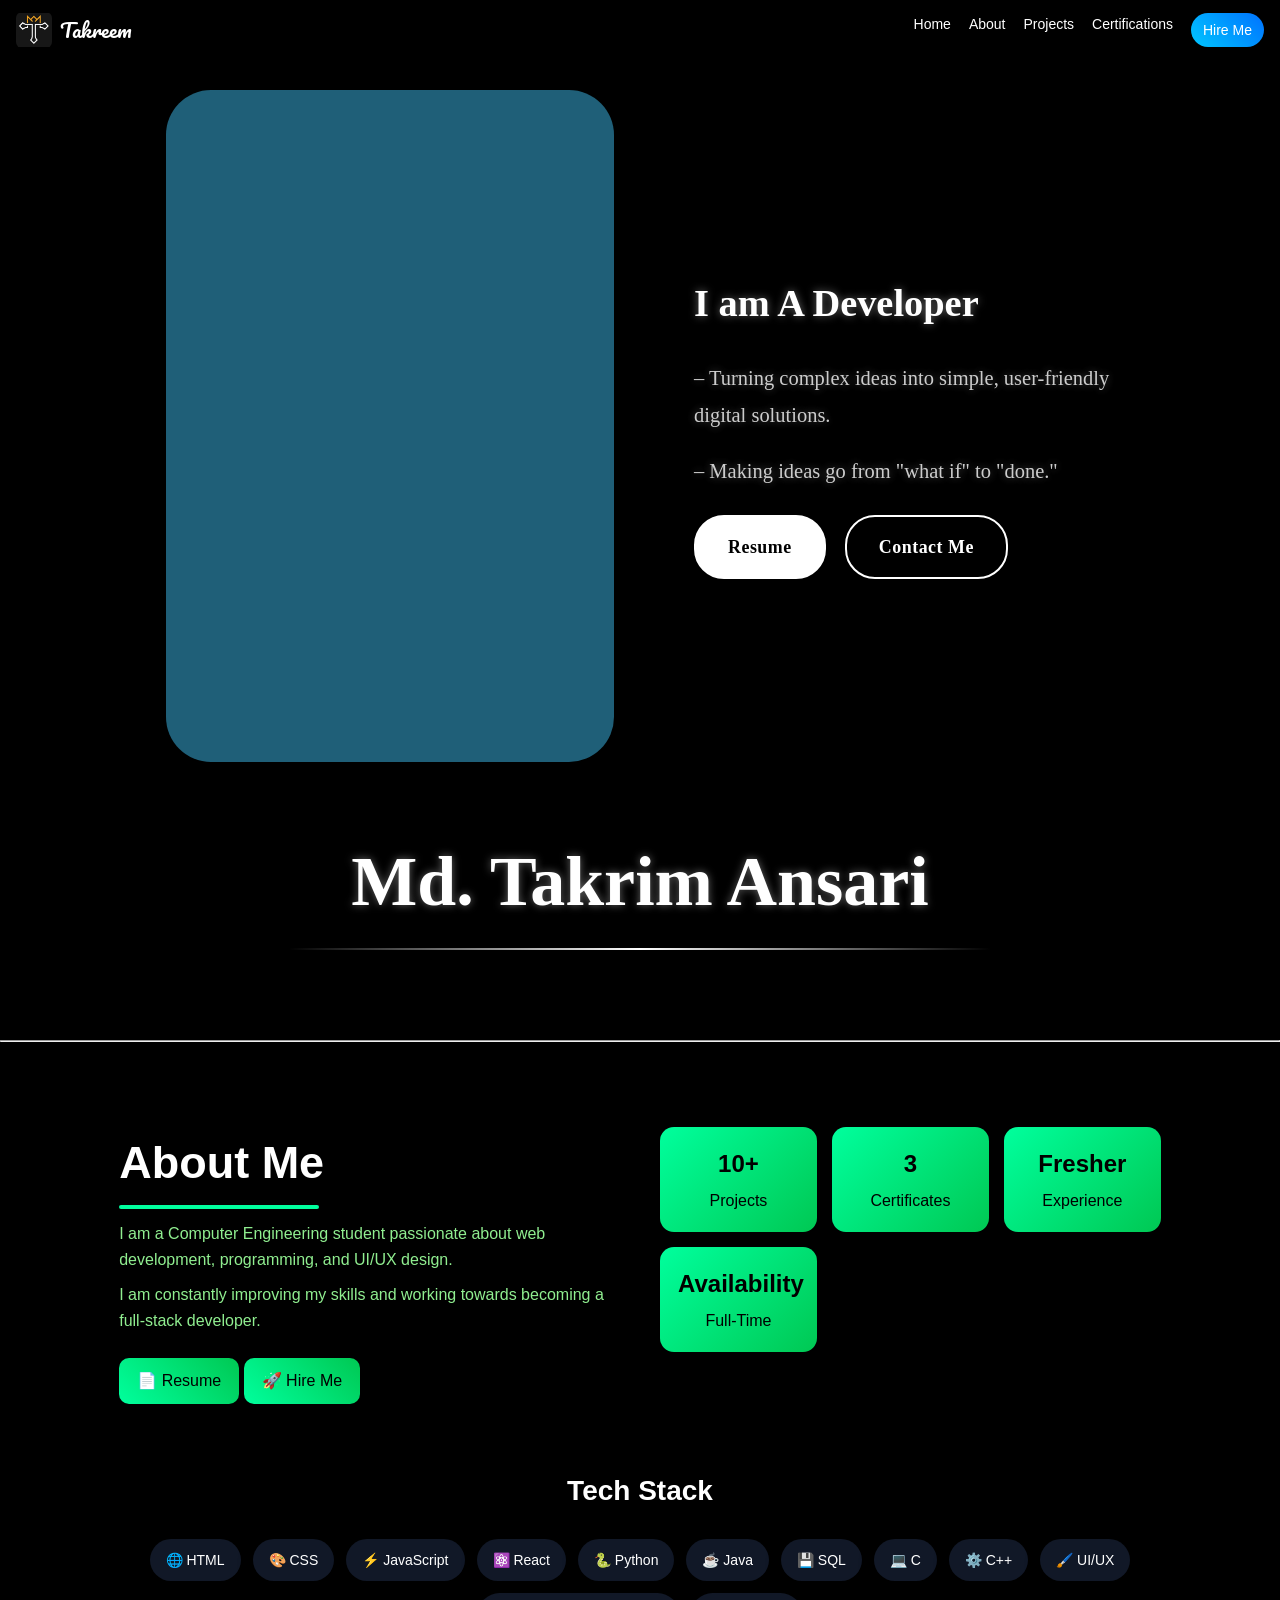
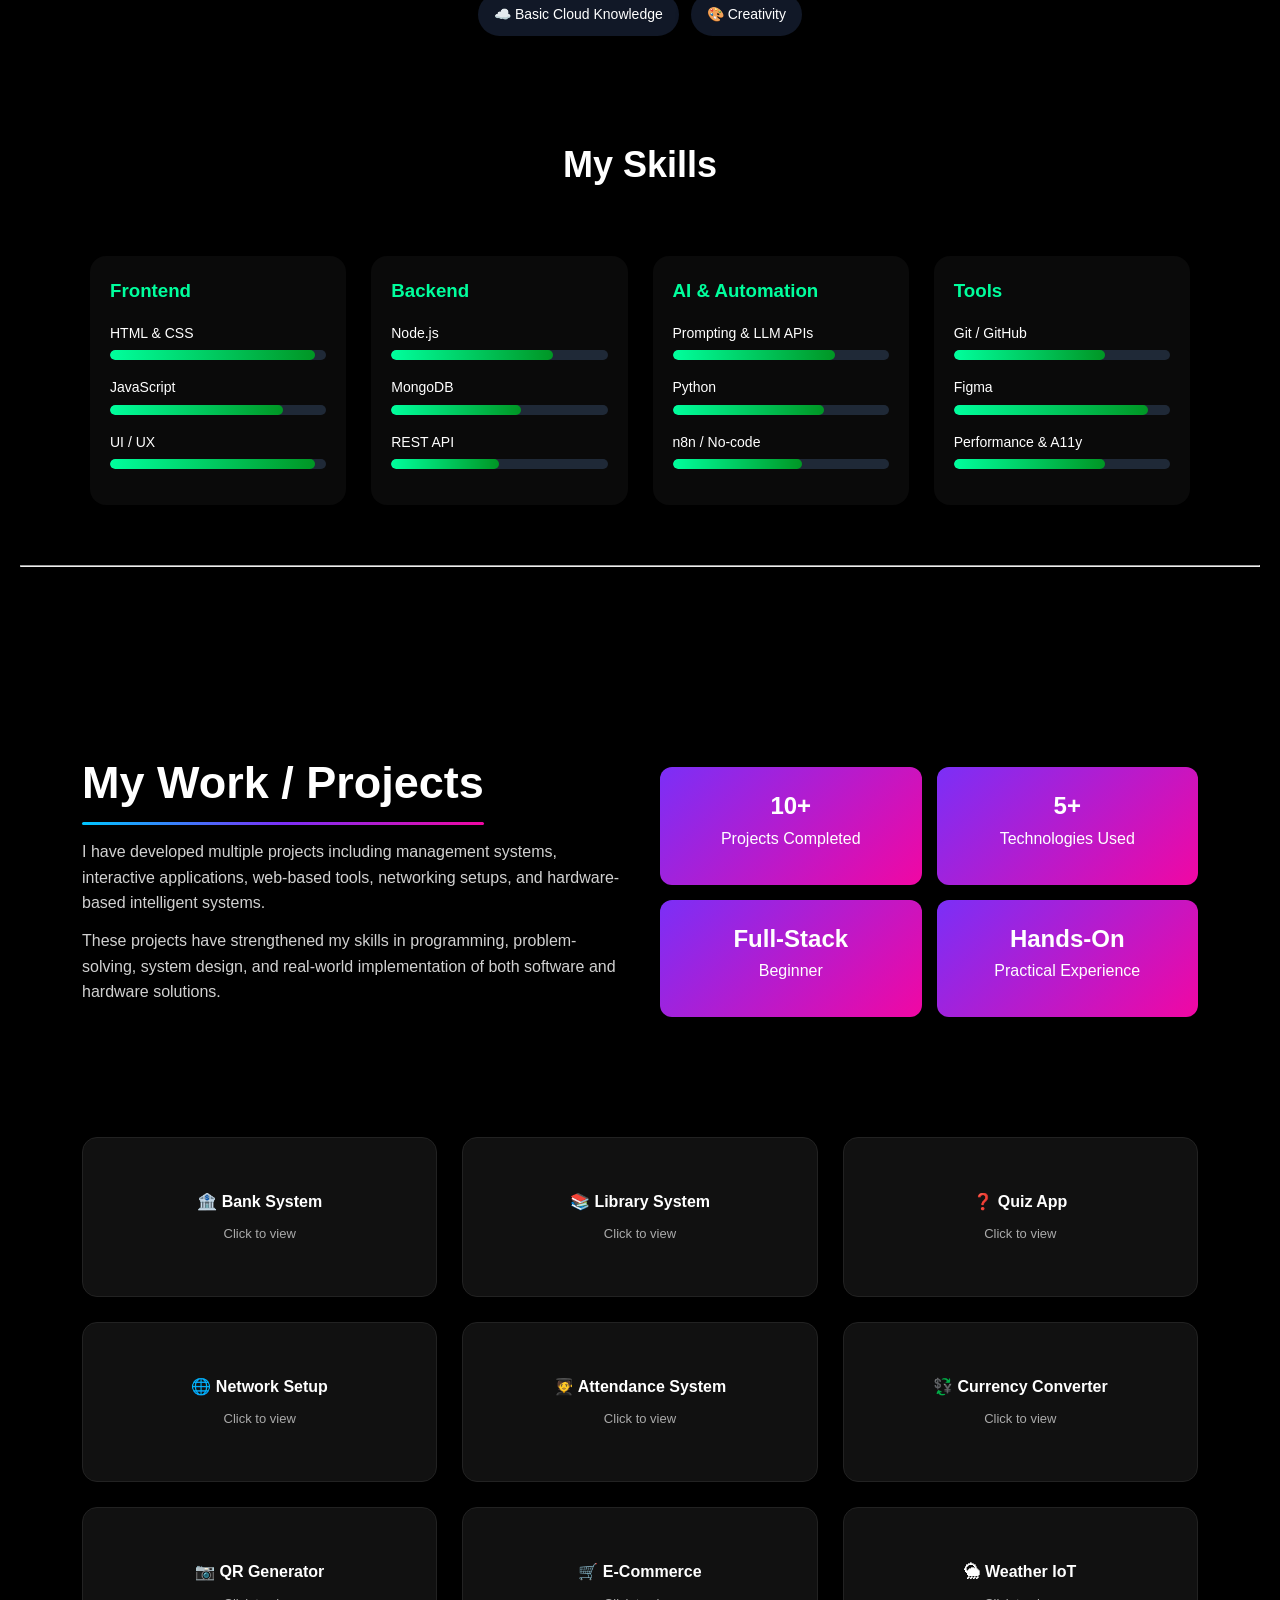
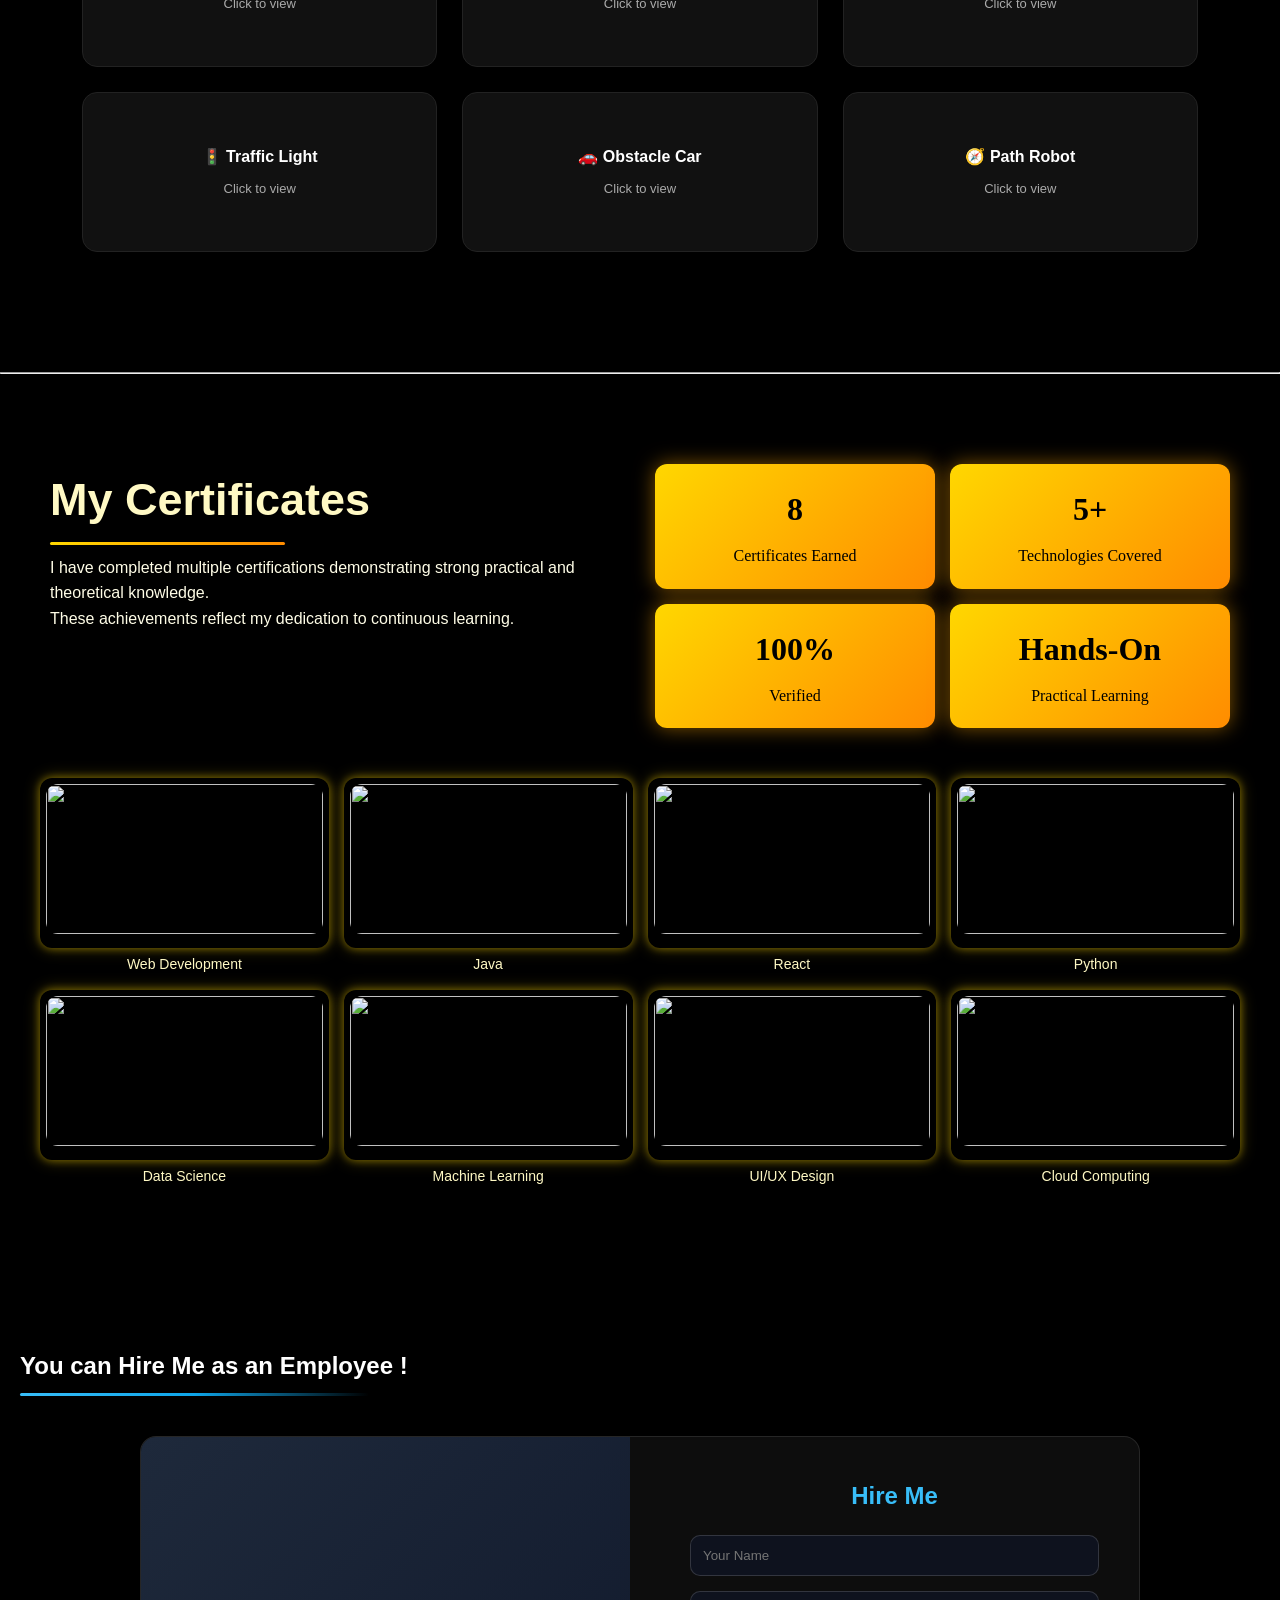
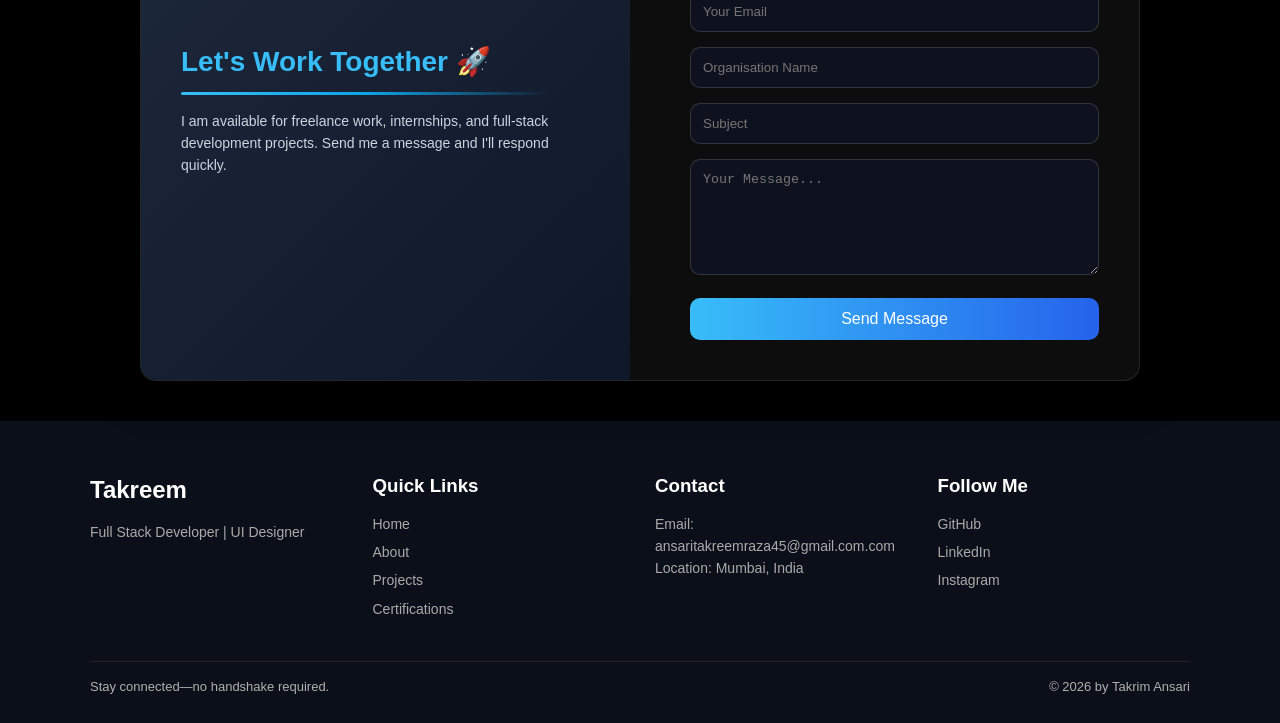
==== commit c537c844: "Update index.html" ====
--- a/index.html
+++ b/index.html
@@ -452,7 +452,7 @@
       <div class="cert-card" onclick="certOpenModal(2)">
         <img src="cert2.jpg">
       </div>
-      <p class="cert-title">JavaScript</p>
+      <p class="cert-title">Java</p>
     </div>
 
     <div class="cert-item">
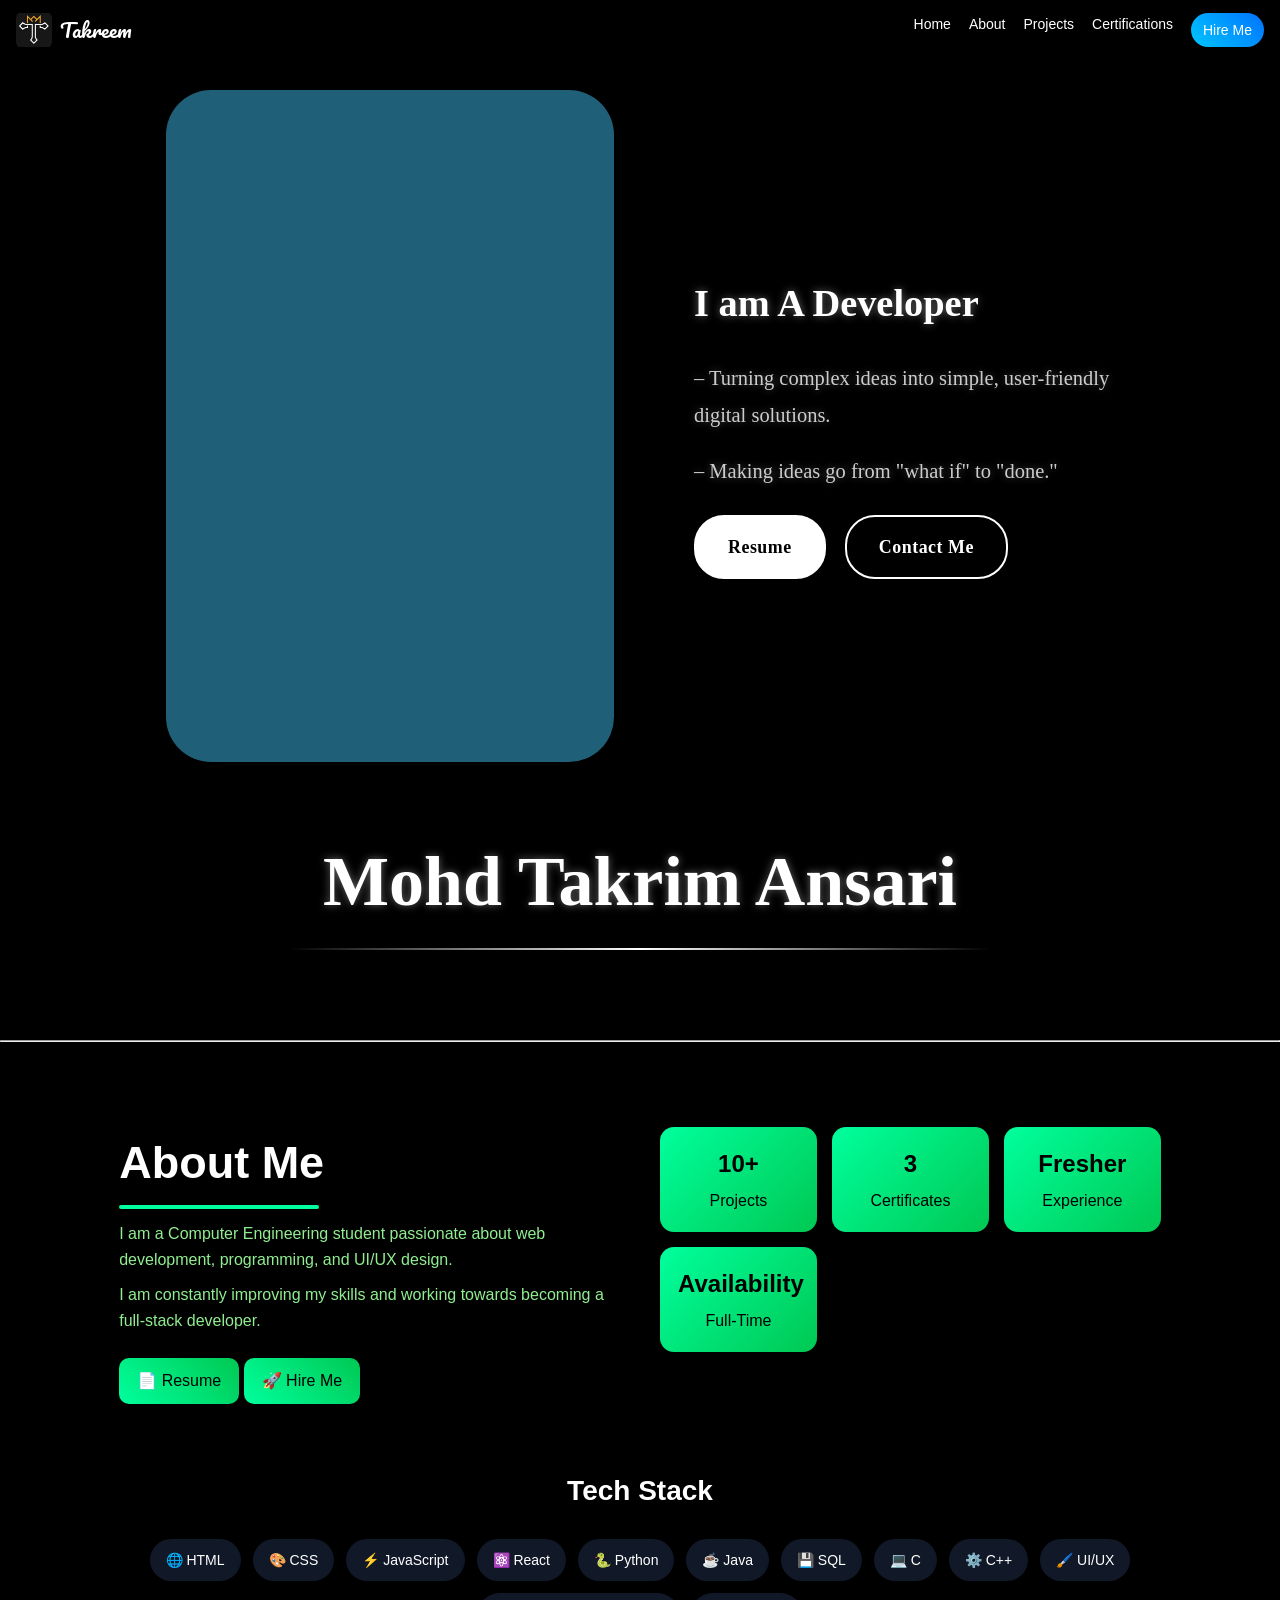
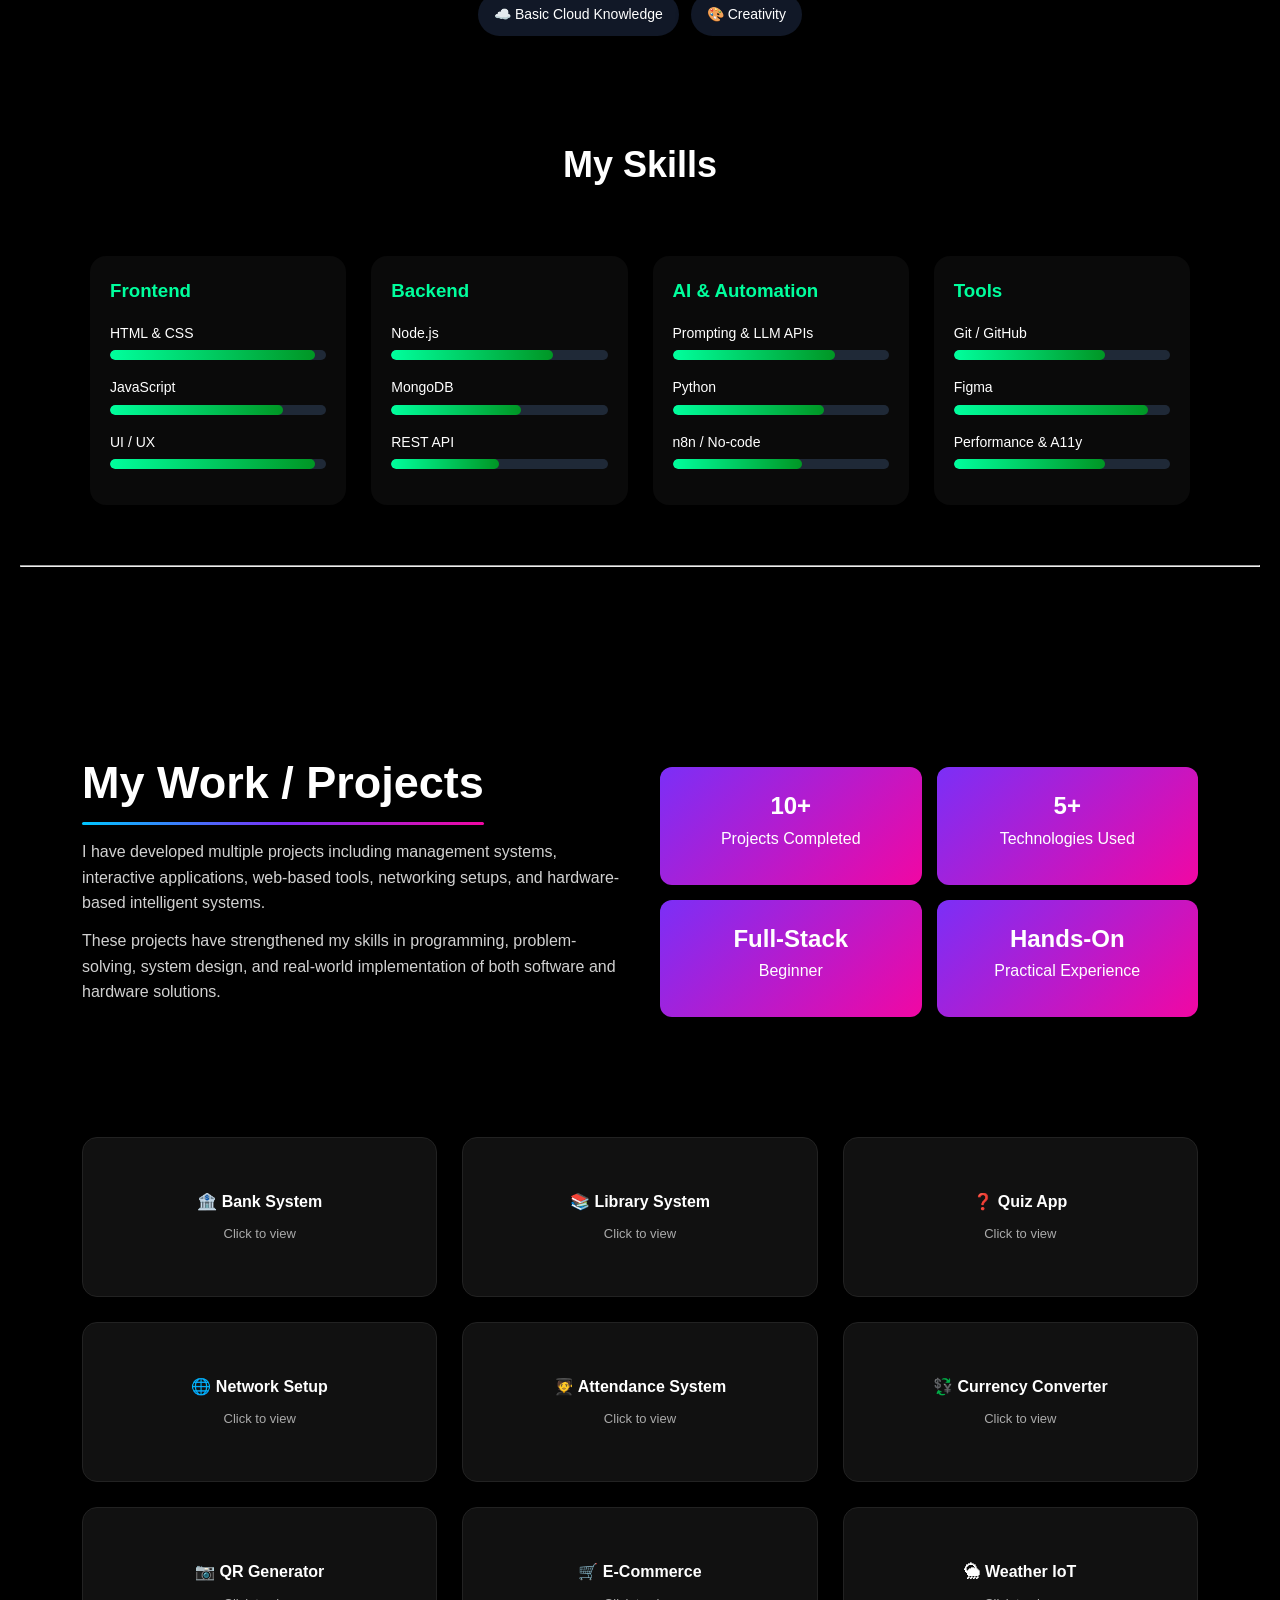
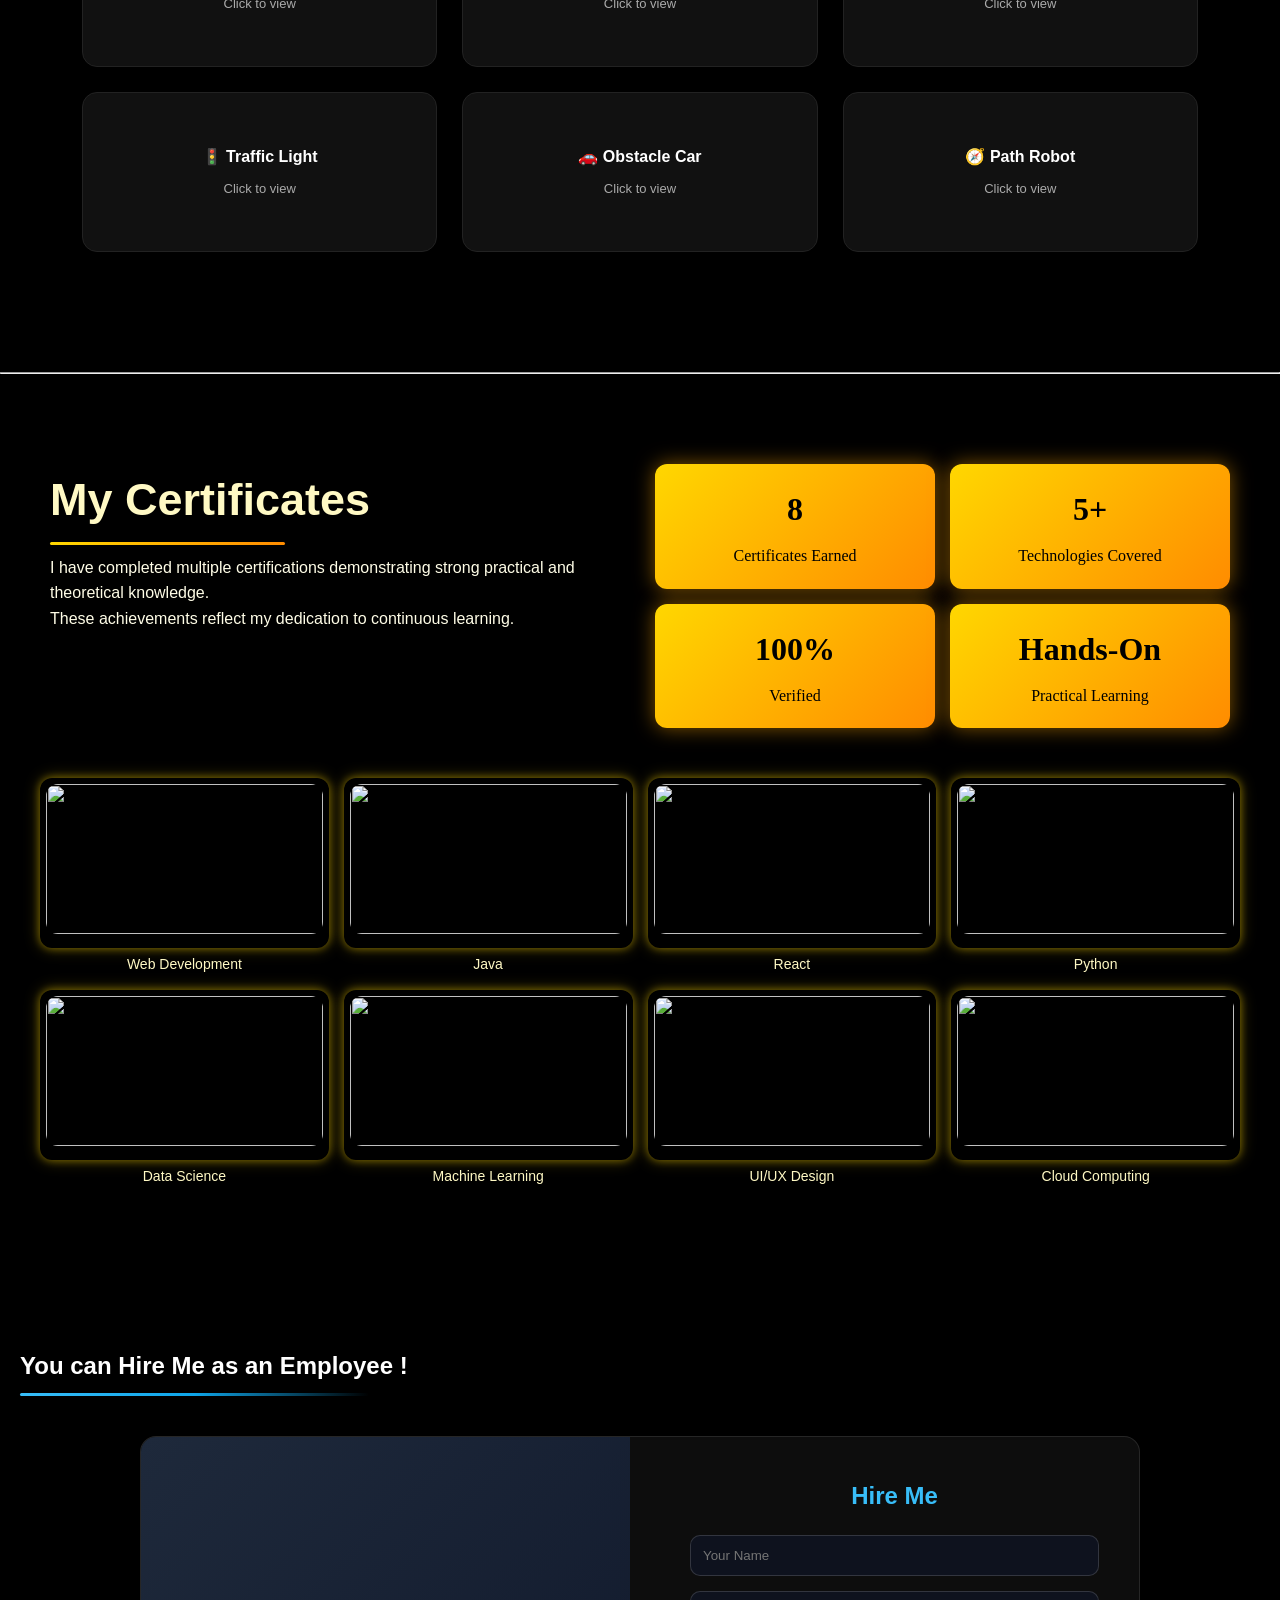
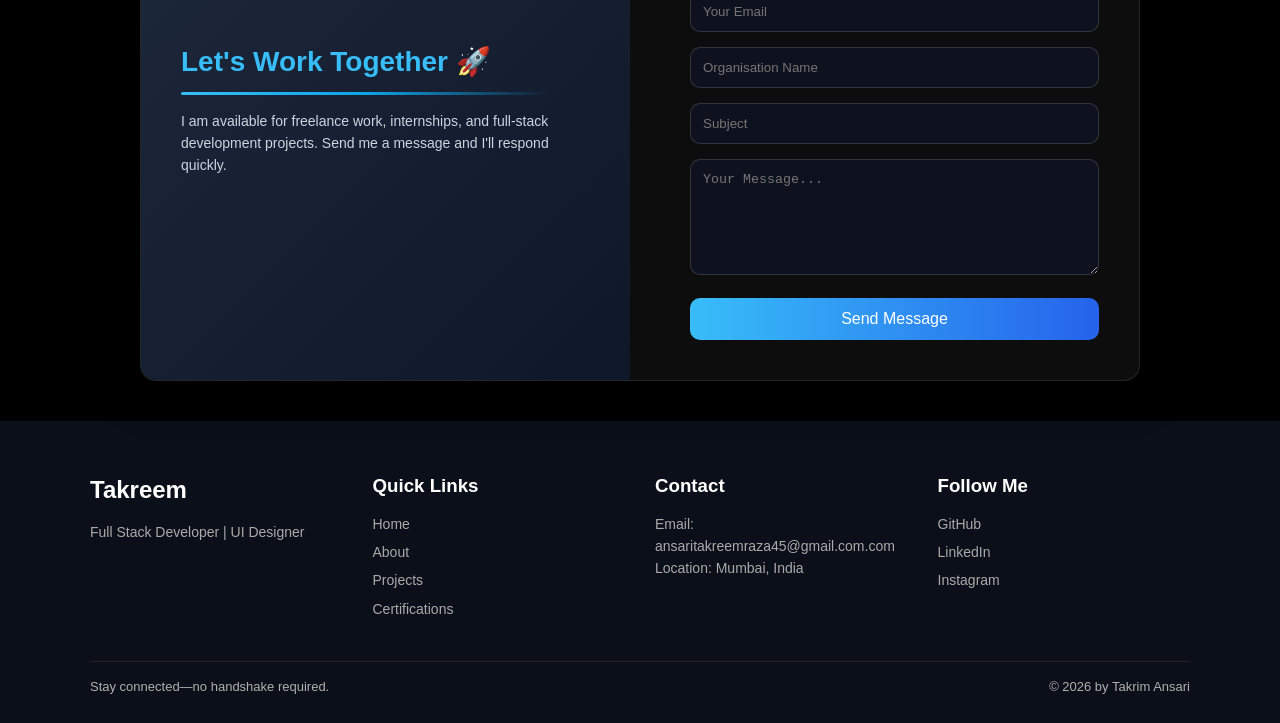
==== commit c3177089: "Update index.html" ====
--- a/index.html
+++ b/index.html
@@ -76,7 +76,7 @@
 
   </div>
 
-  <h1 class="dc-name">Md. Takrim Ansari</h1>
+  <h1 class="dc-name">Mohd Takrim Ansari</h1>
 <hr class="dc-divider-name">
 </section>
 
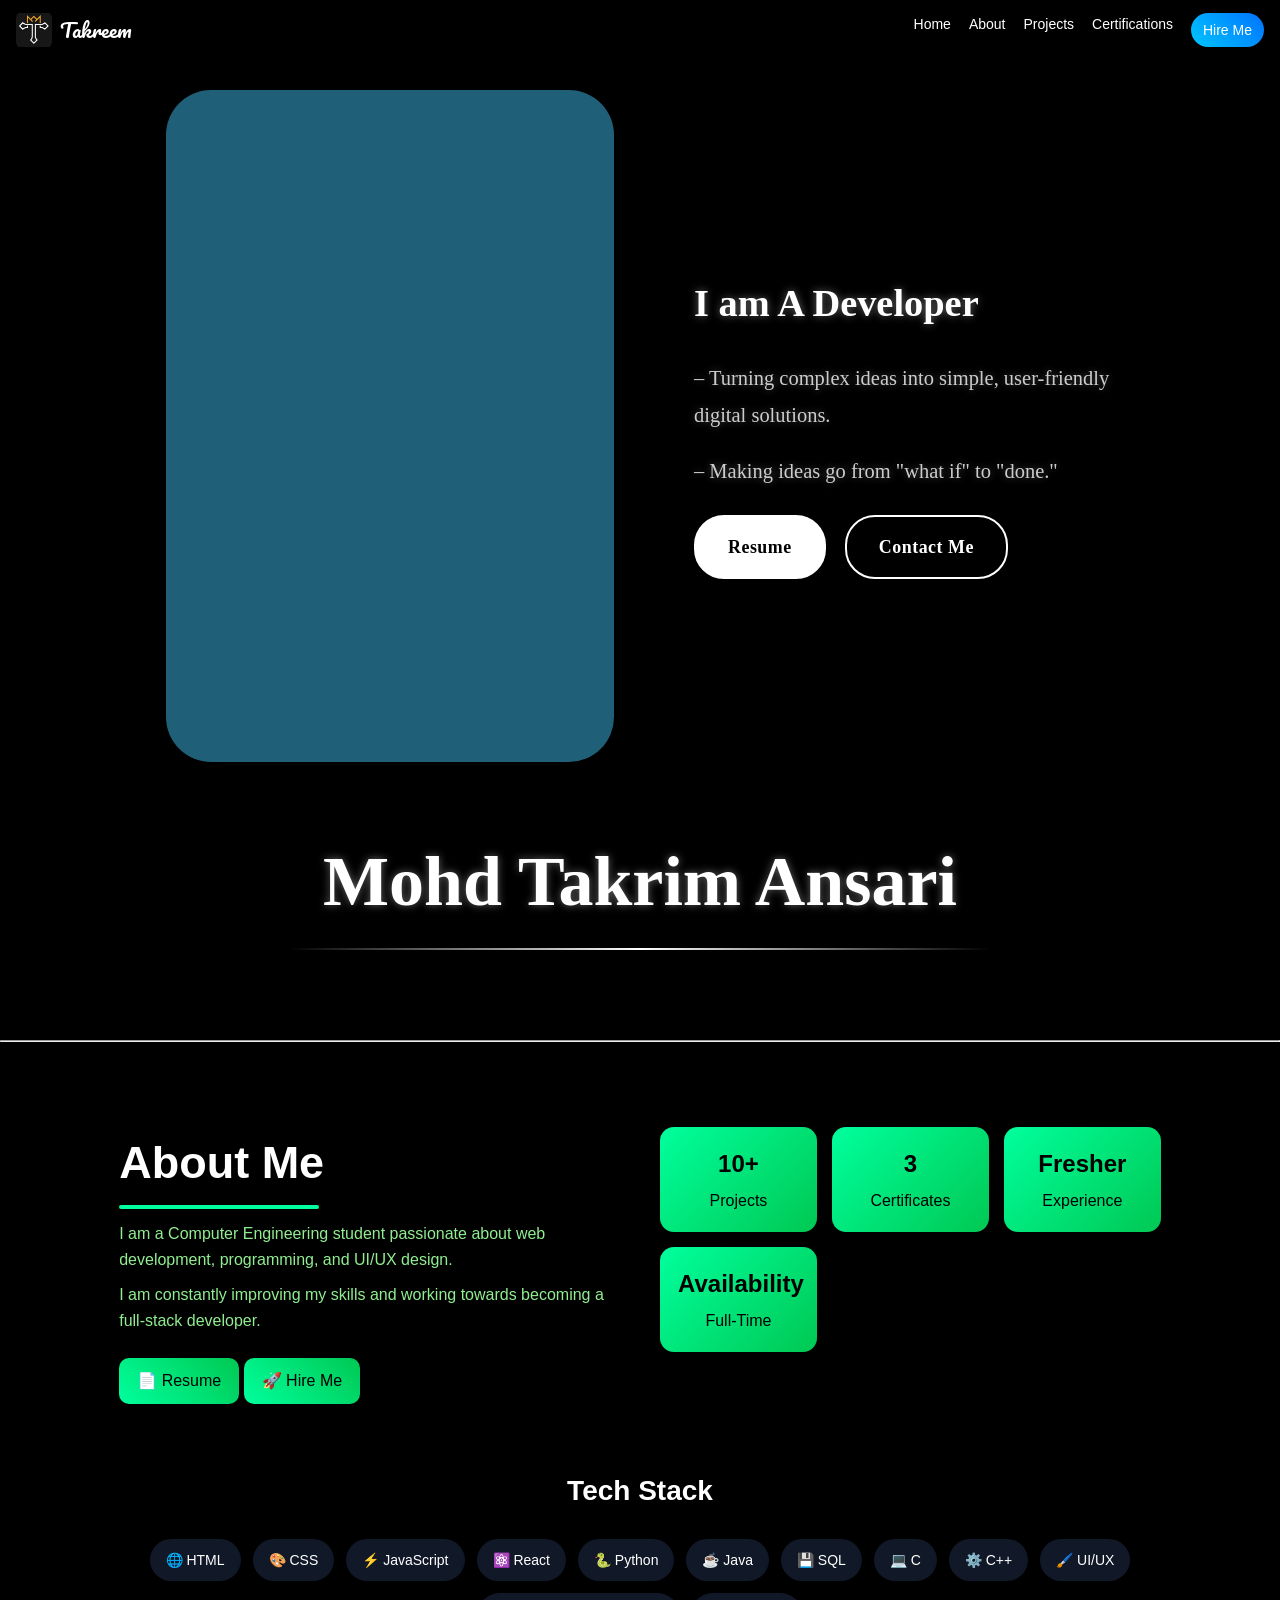
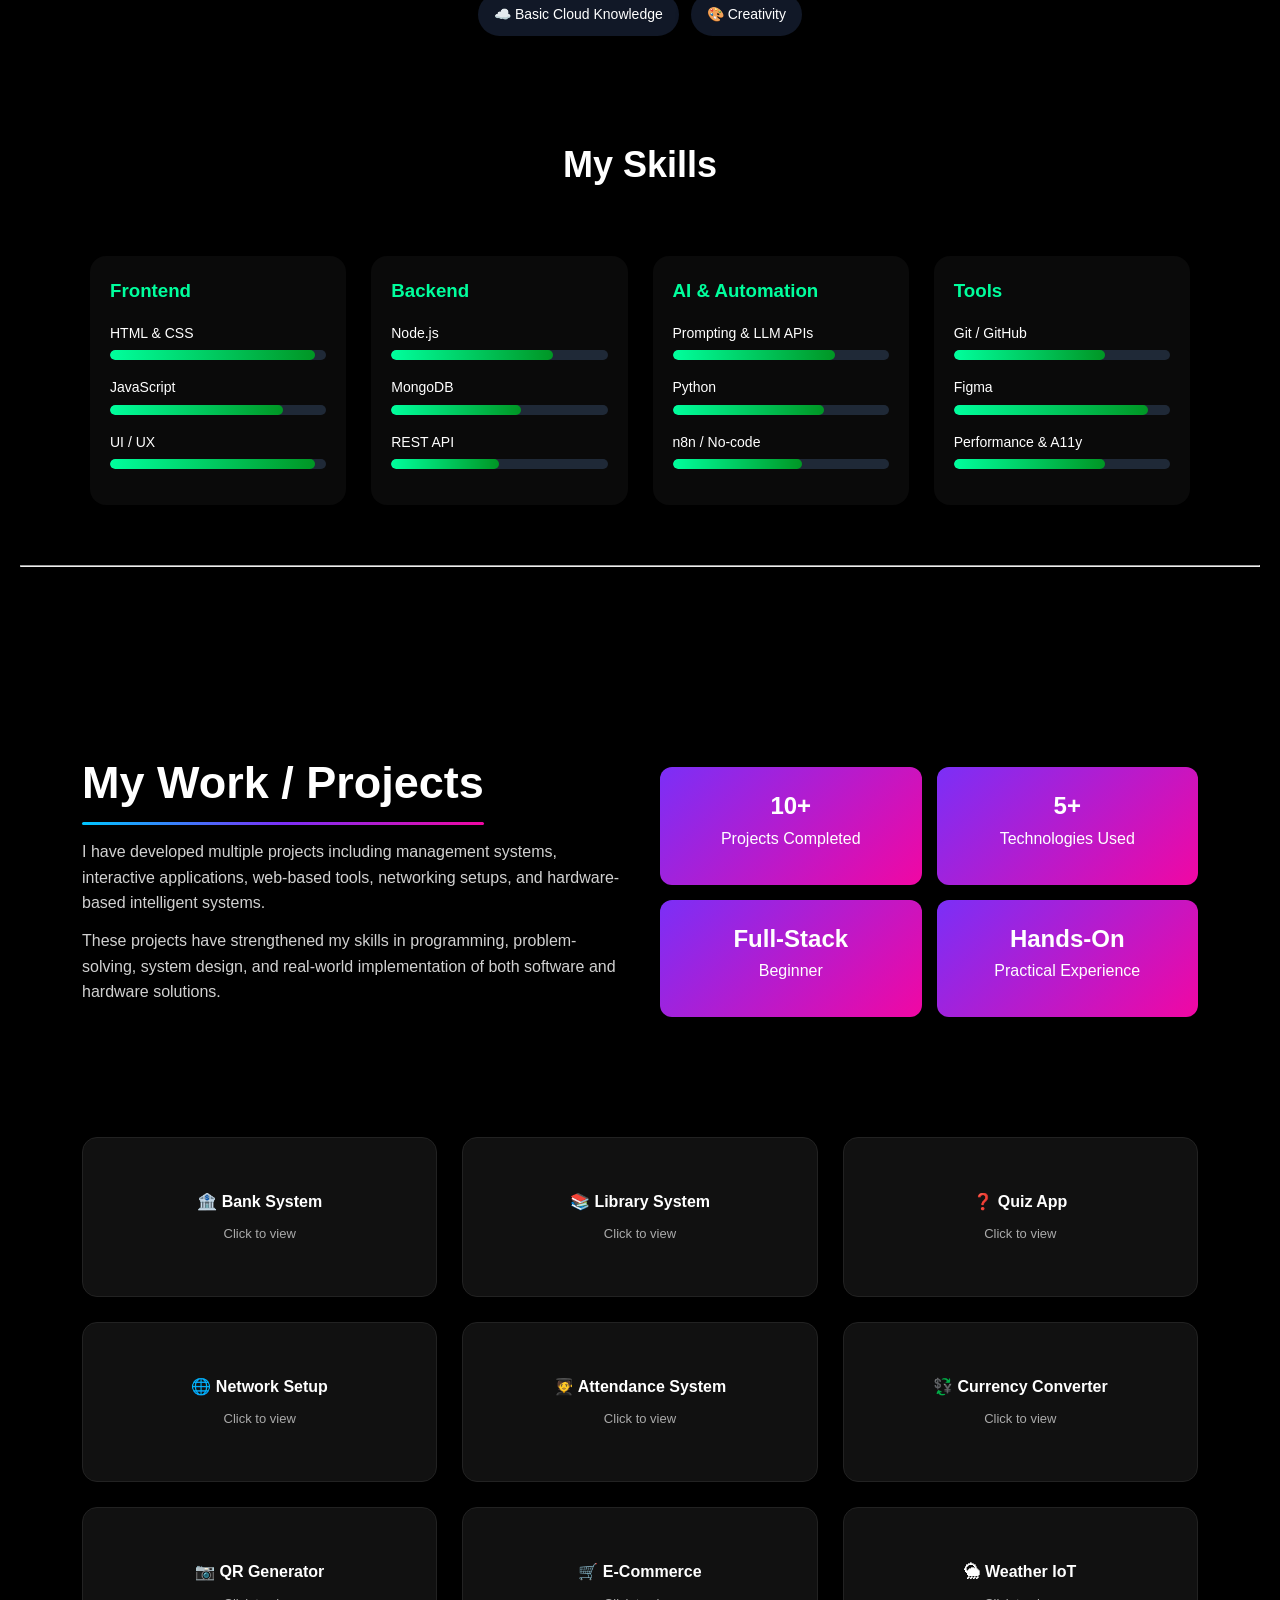
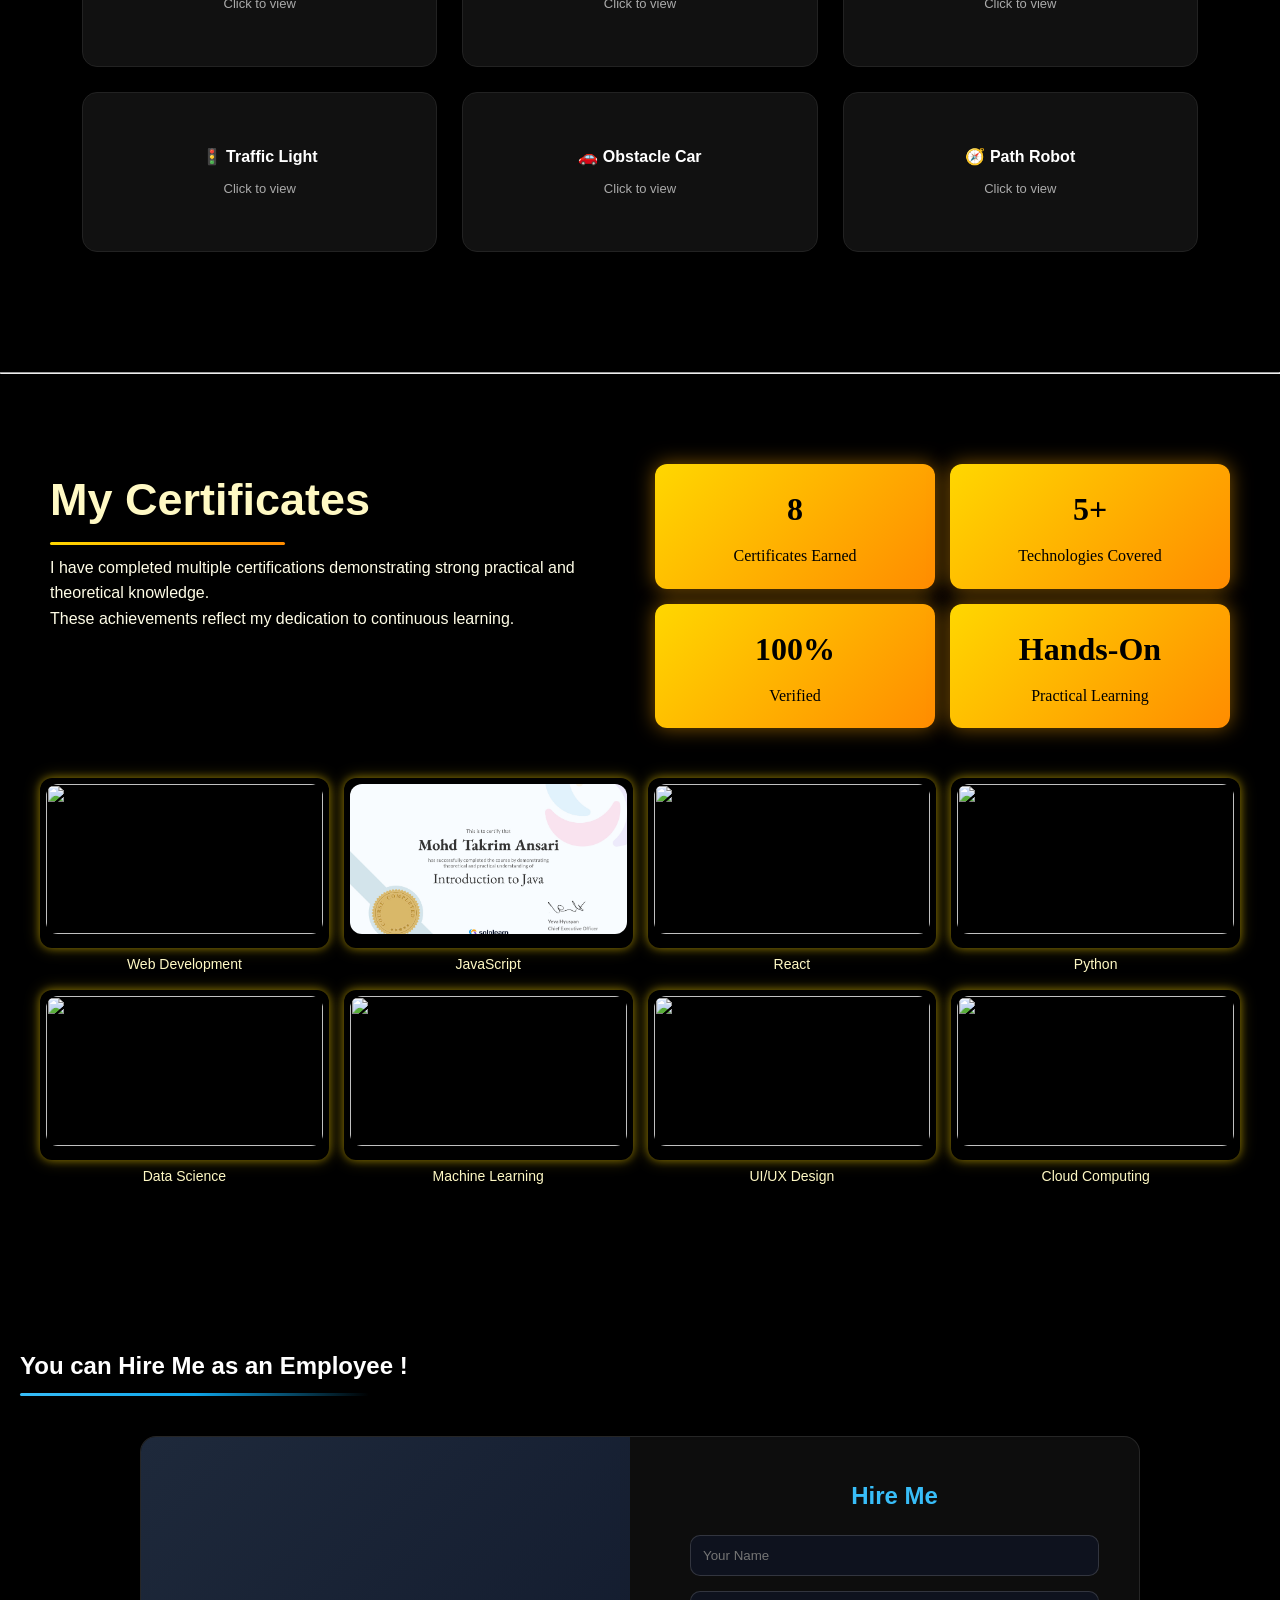
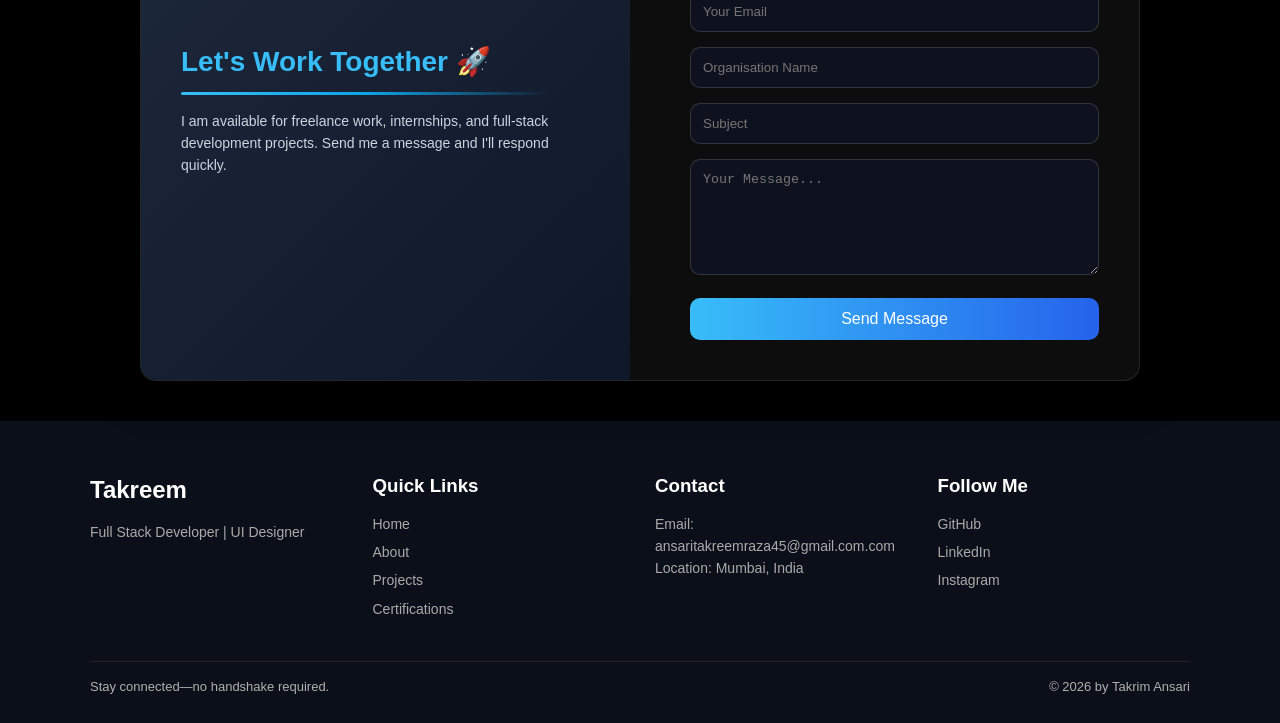
==== commit 151a40bb: "Update index.html" ====
--- a/index.html
+++ b/index.html
@@ -450,9 +450,9 @@
 
     <div class="cert-item">
       <div class="cert-card" onclick="certOpenModal(2)">
-        <img src="cert2.jpg">
-      </div>
-      <p class="cert-title">Java</p>
+        <img src="java_cert.jpg">
+      </div>
+      <p class="cert-title">JavaScript</p>
     </div>
 
     <div class="cert-item">
@@ -509,6 +509,8 @@
     <img id="cert-modal-img" src="">
     <h2 id="cert-modal-title"></h2>
     <p id="cert-modal-text"></p>
+    <p id="cert-modal-date"></p>        <!-- ✅ ADDED -->
+    <p id="cert-modal-code"></p>        <!-- ✅ ADDED -->
   </div>
 </div>
 <!-- ================= CERTIFICATES SECTION END ================= -->
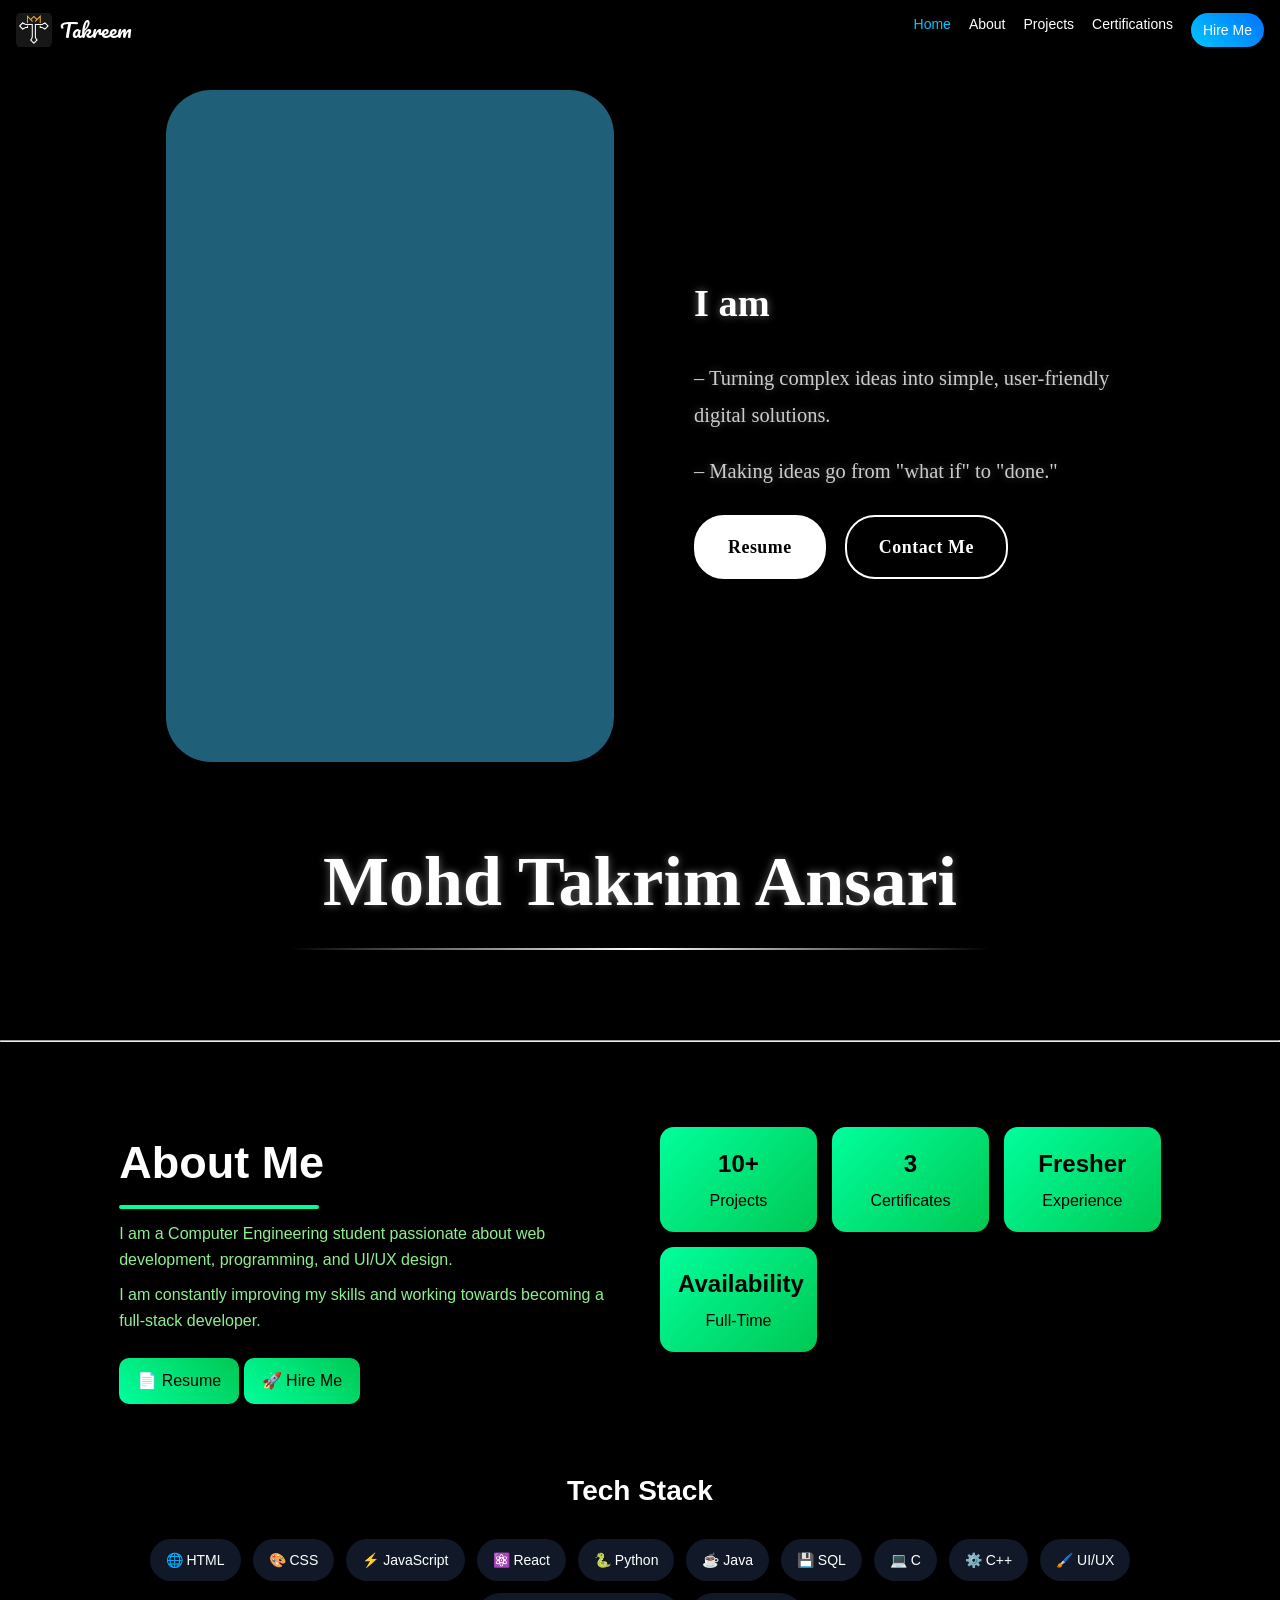
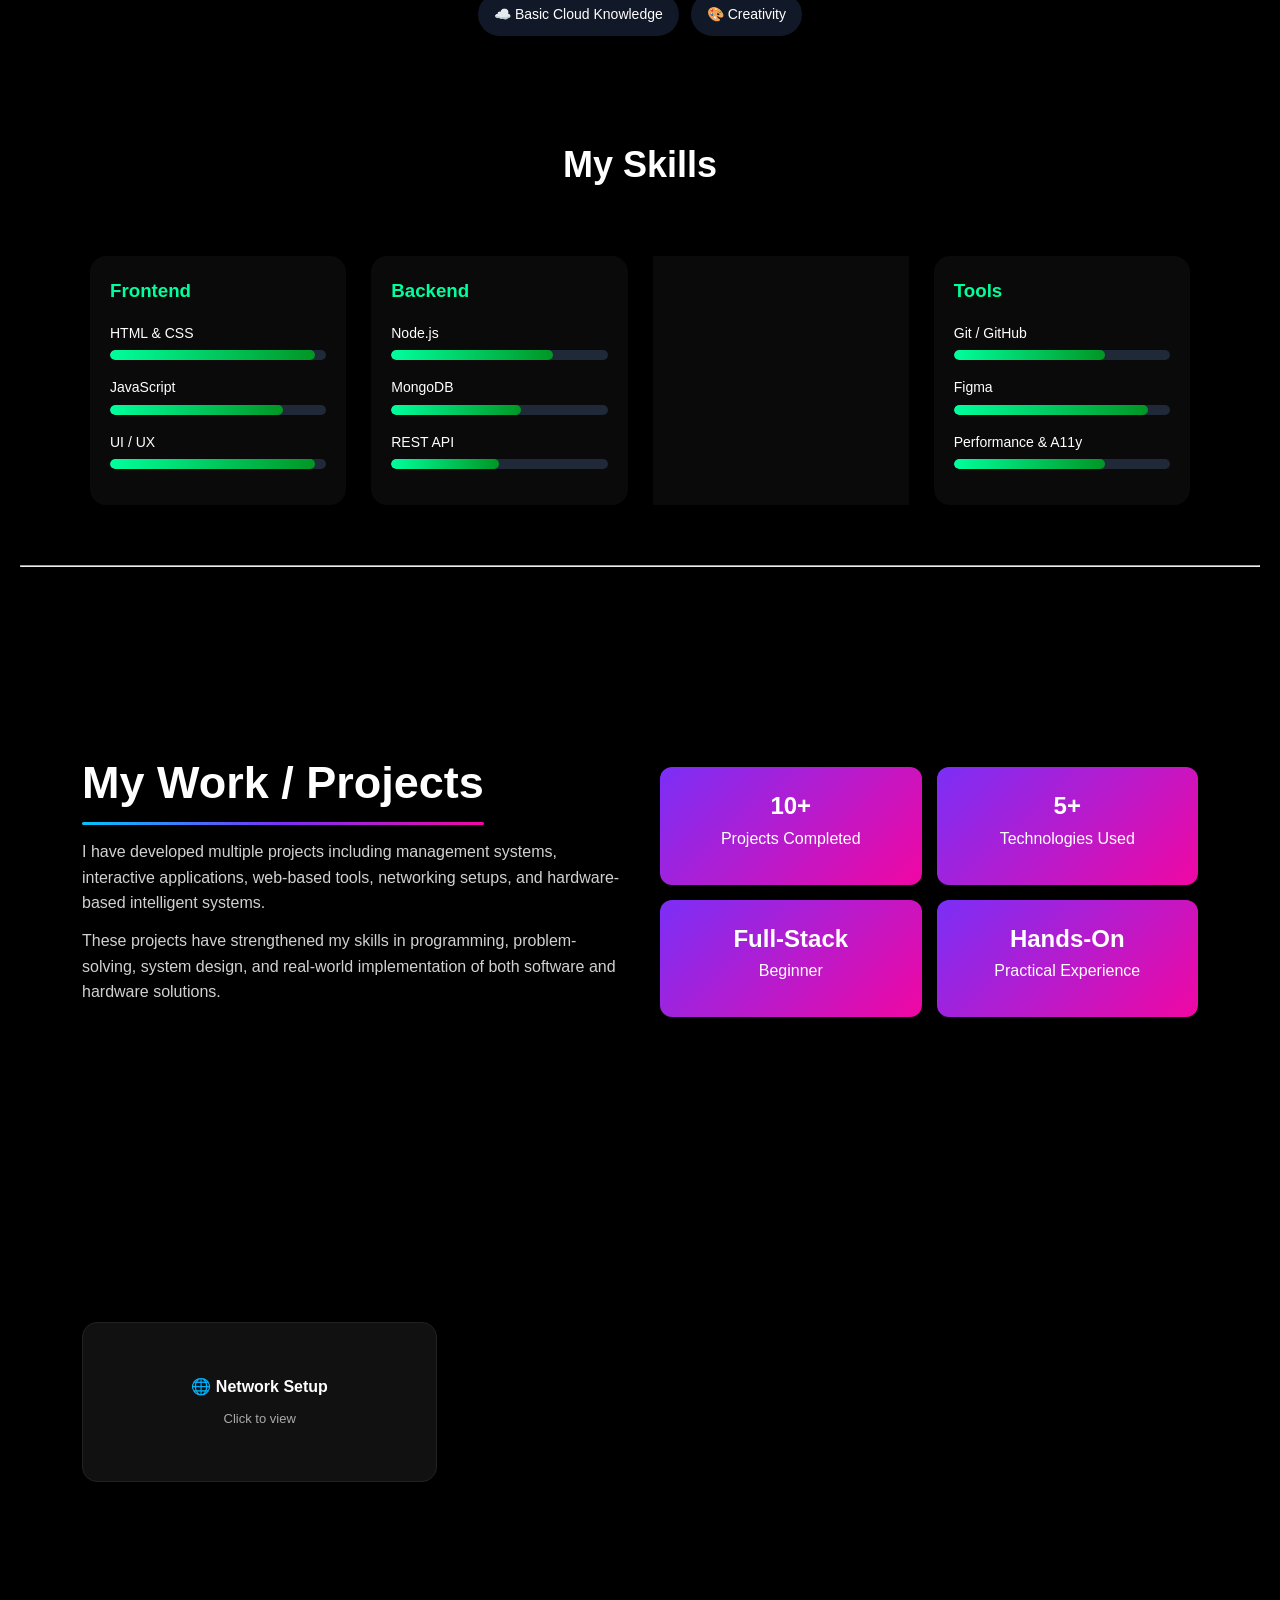
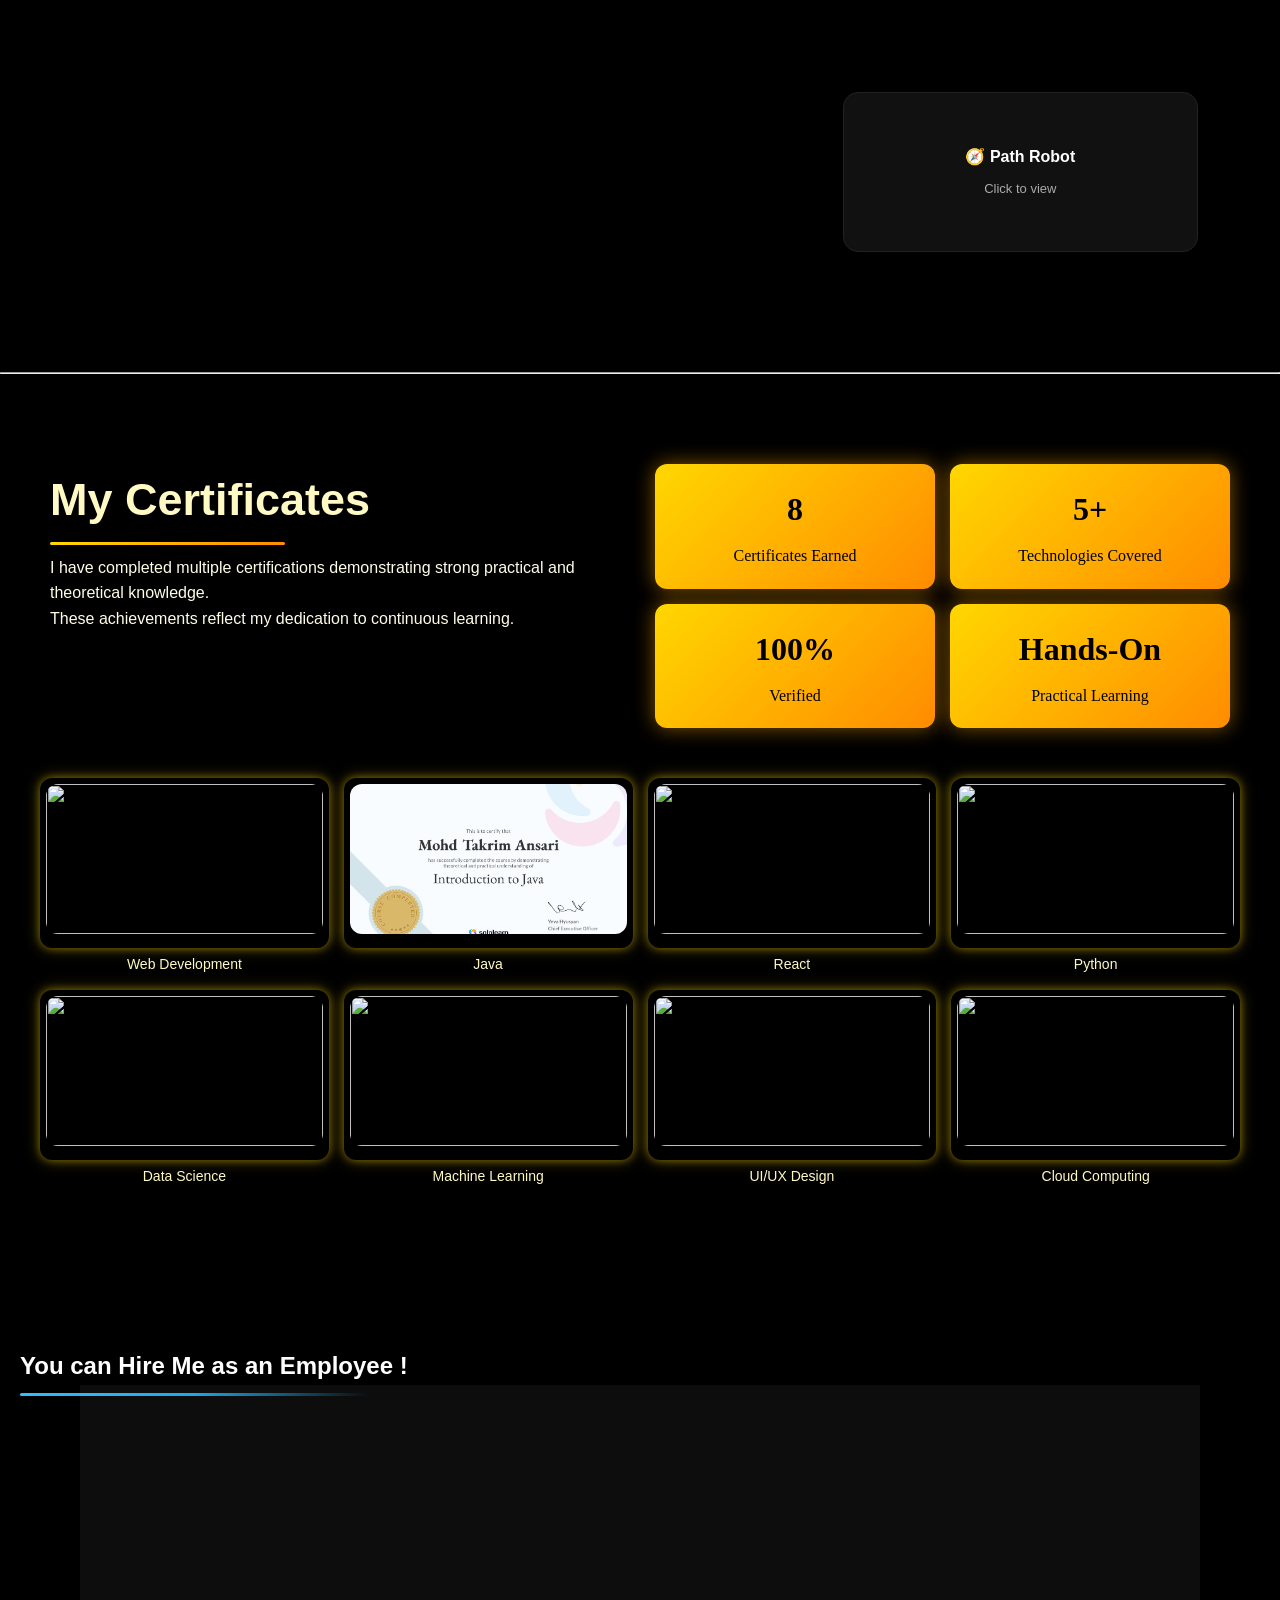
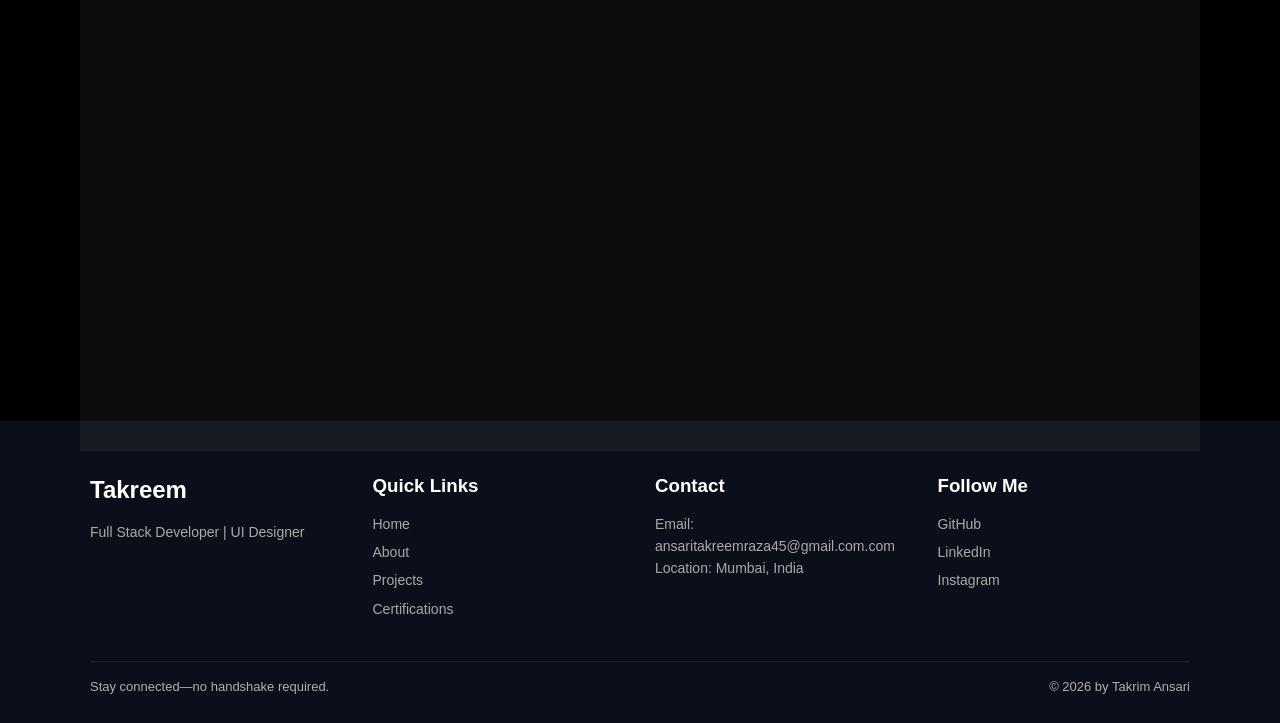
==== commit bd773da7: "Update index.html" ====
--- a/index.html
+++ b/index.html
@@ -449,10 +449,10 @@
     </div>
 
     <div class="cert-item">
-      <div class="cert-card" onclick="certOpenModal(2)">
-        <img src="java_cert.jpg">
-      </div>
-      <p class="cert-title">JavaScript</p>
+  <div class="cert-card" onclick="certOpenModal(2)">
+    <img src="java_cert.jpg">
+  </div>
+  <p class="cert-title">Java</p>   <!-- ✅ Changed from "JavaScript" -->
     </div>
 
     <div class="cert-item">
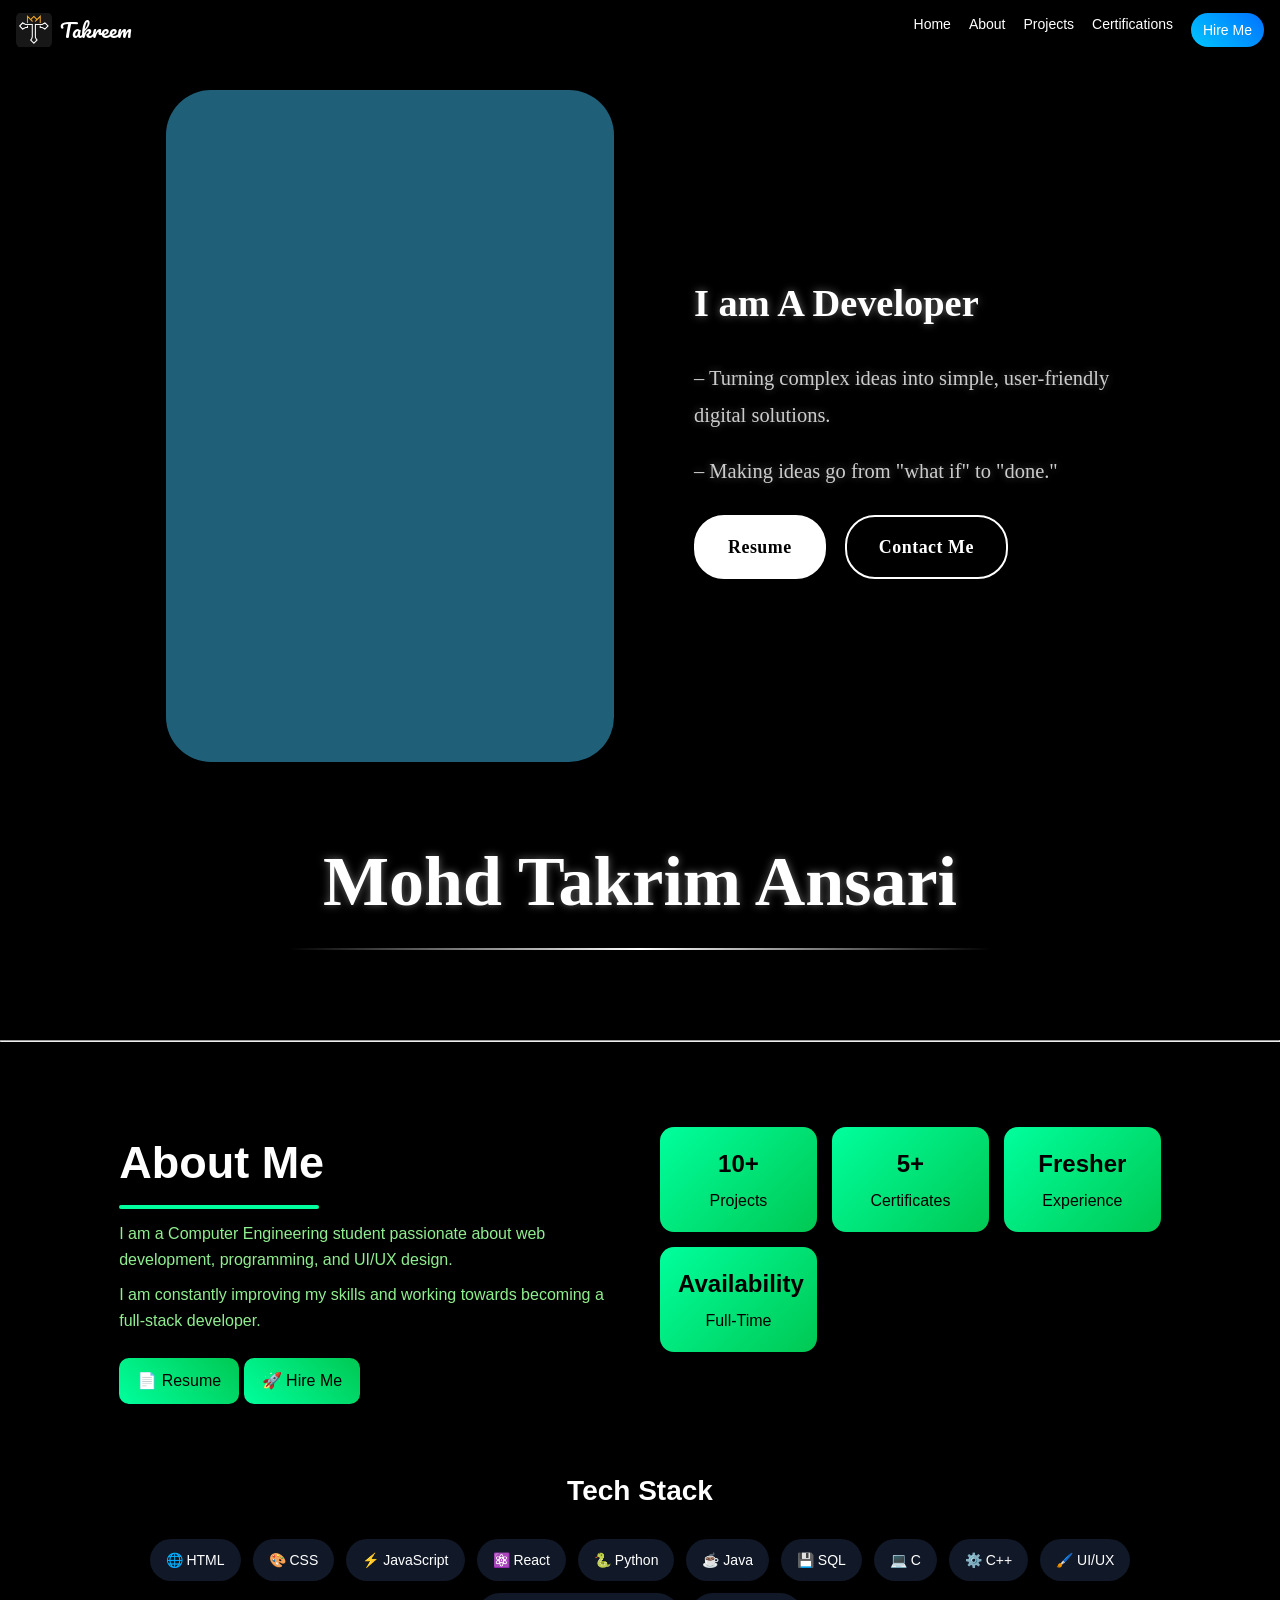
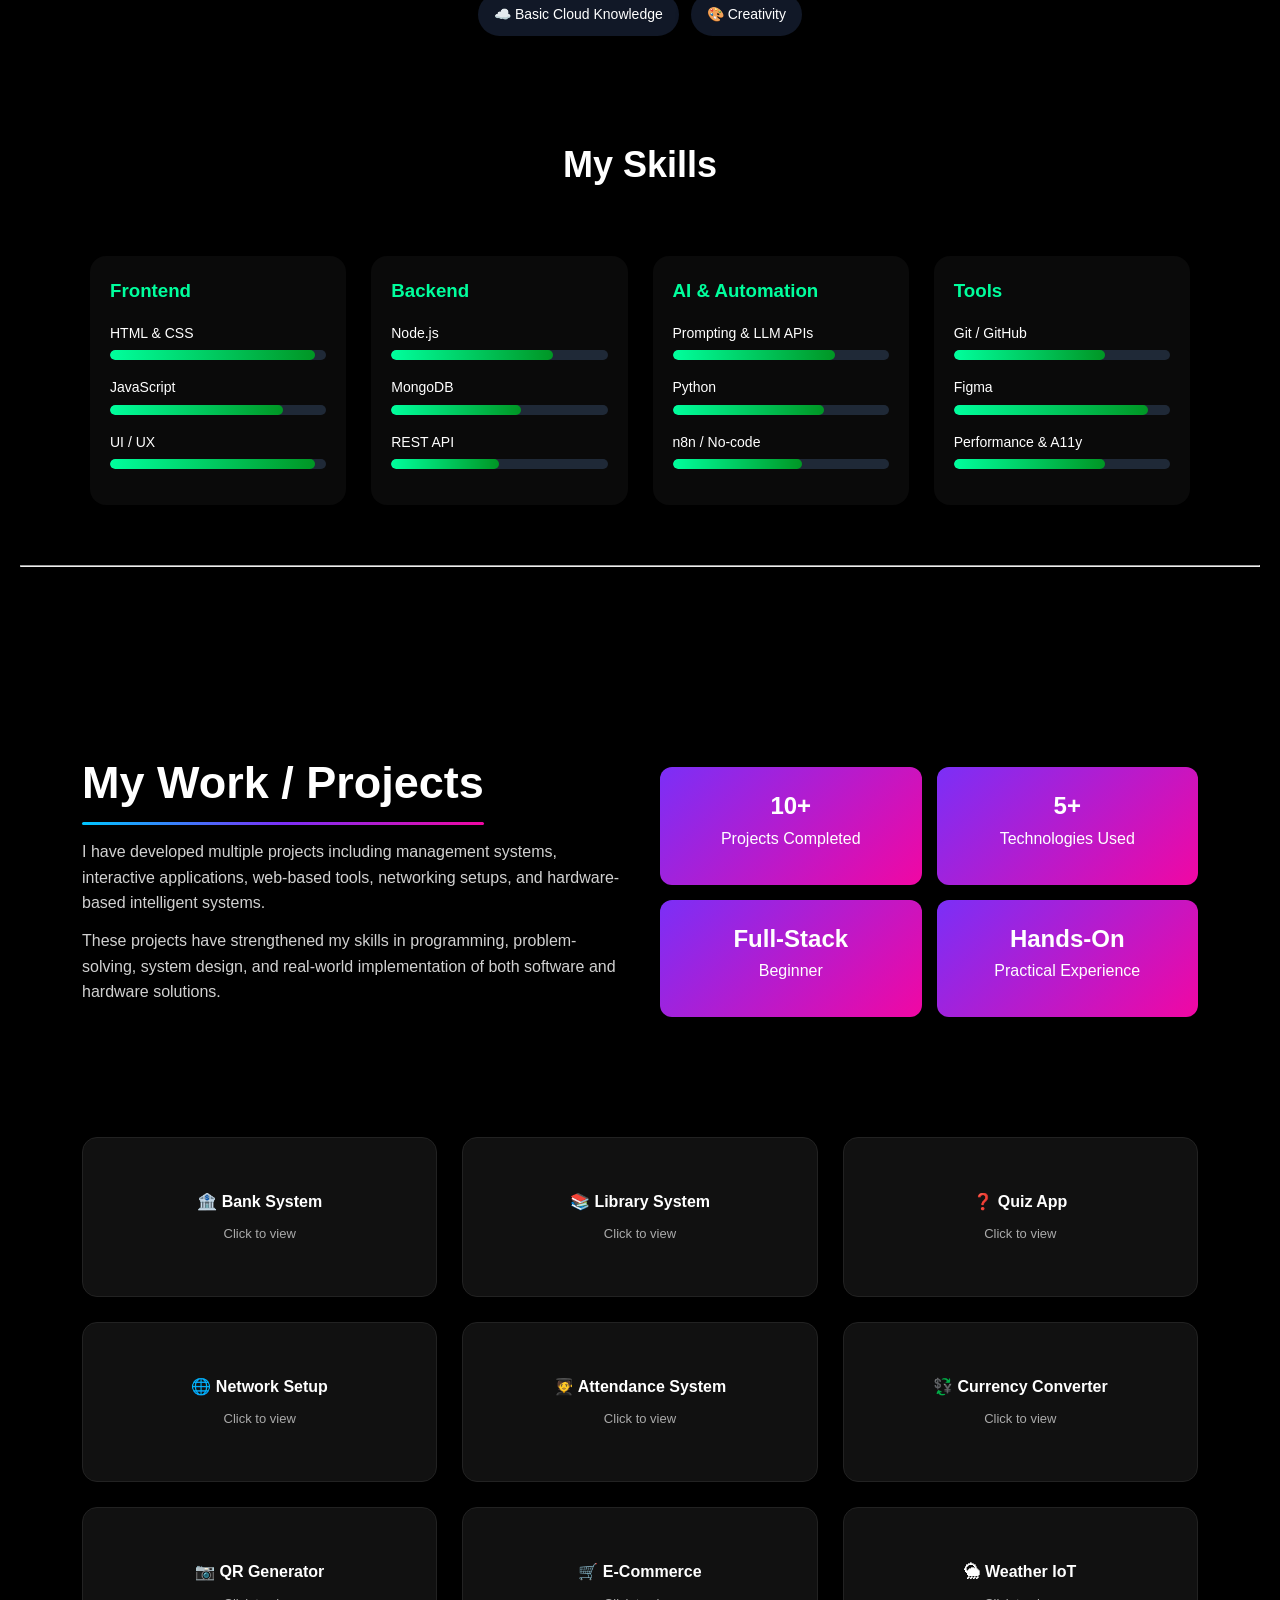
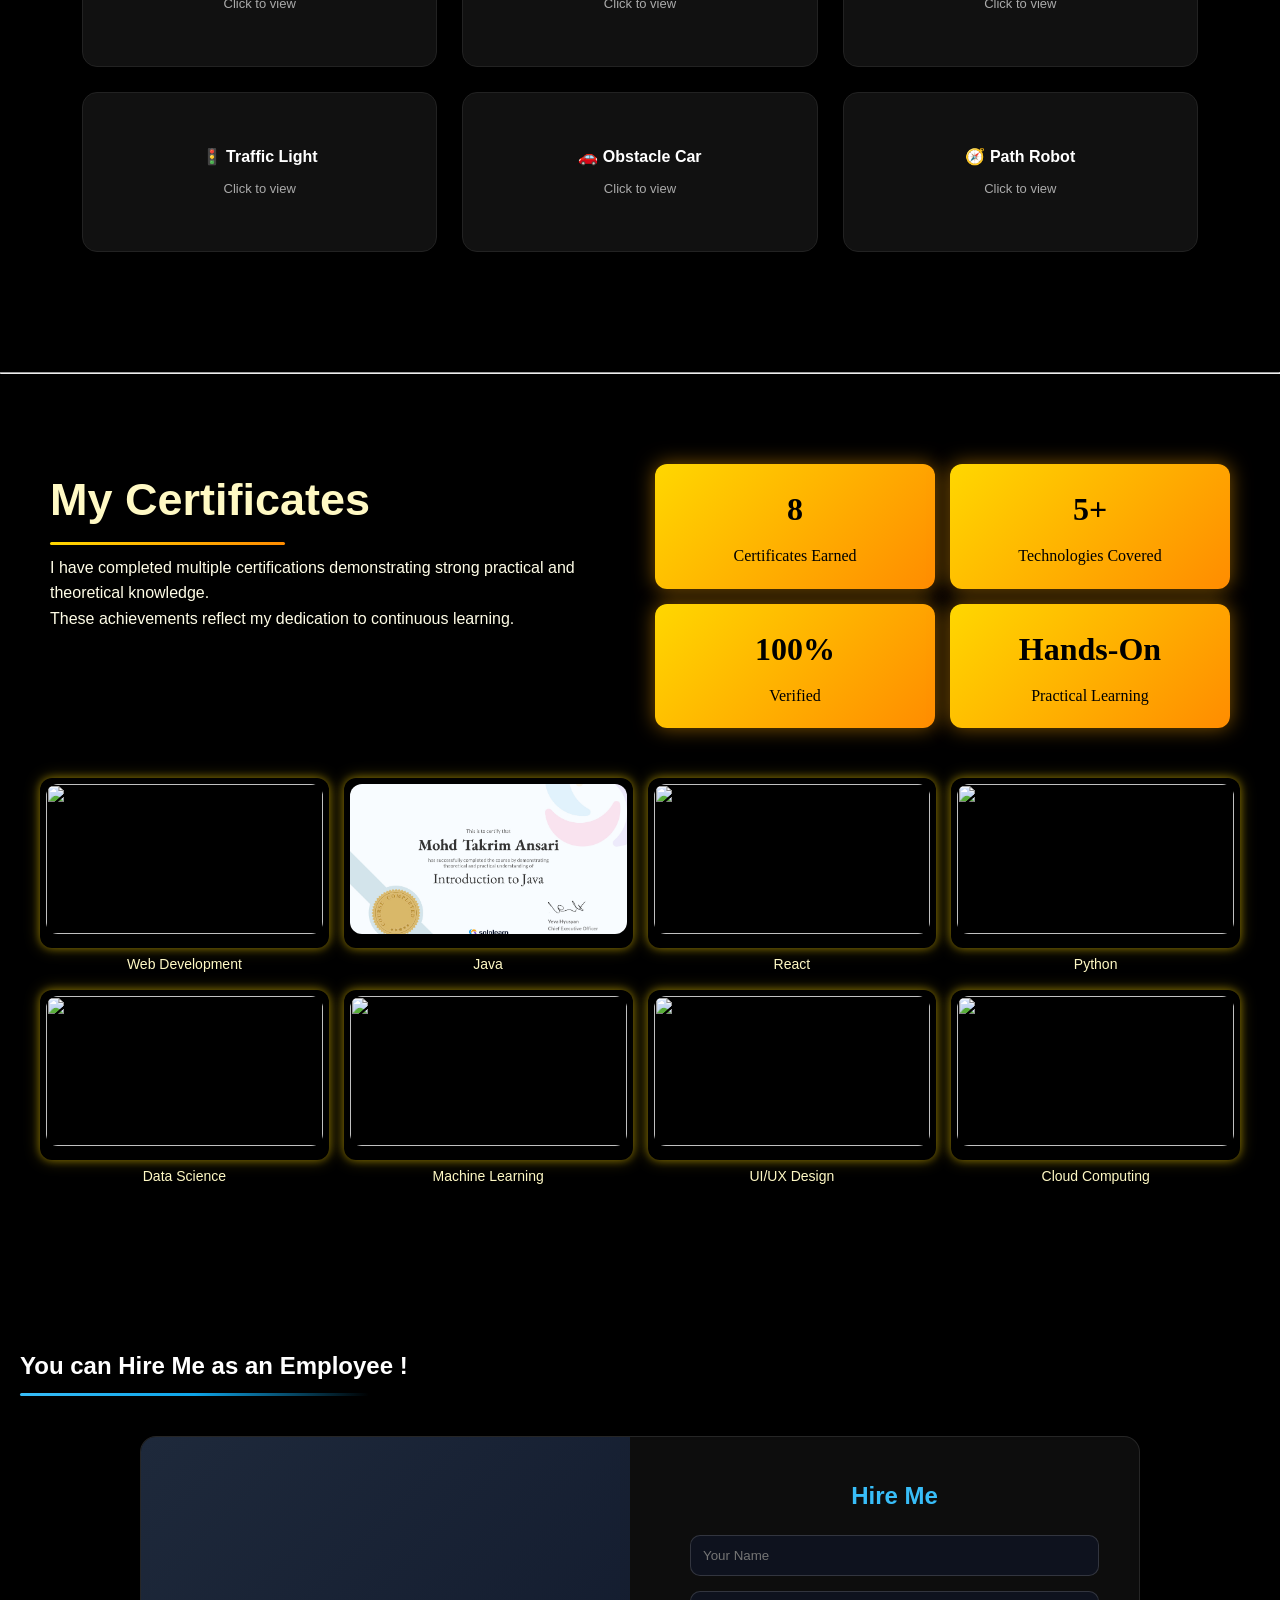
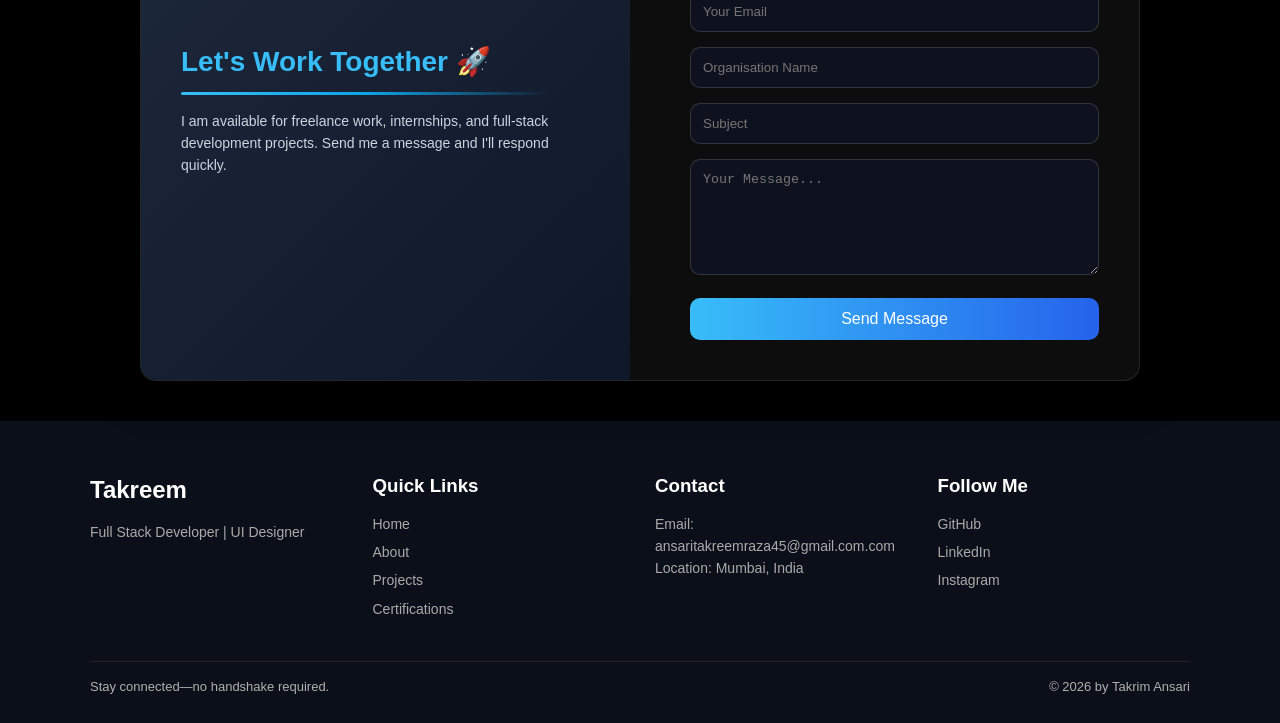
==== commit 79e589d4: "Update index.html" ====
--- a/index.html
+++ b/index.html
@@ -106,7 +106,7 @@
 
     <div class="my-stats">
         <div class="my-card"><h2>10+</h2>Projects</div>
-        <div class="my-card"><h2>3</h2>Certificates</div>
+        <div class="my-card"><h2>5+</h2>Certificates</div>
         <div class="my-card"><h2>Fresher</h2>Experience</div>
         <div class="my-card"><h2>Availability</h2>Full-Time</div>
     </div>
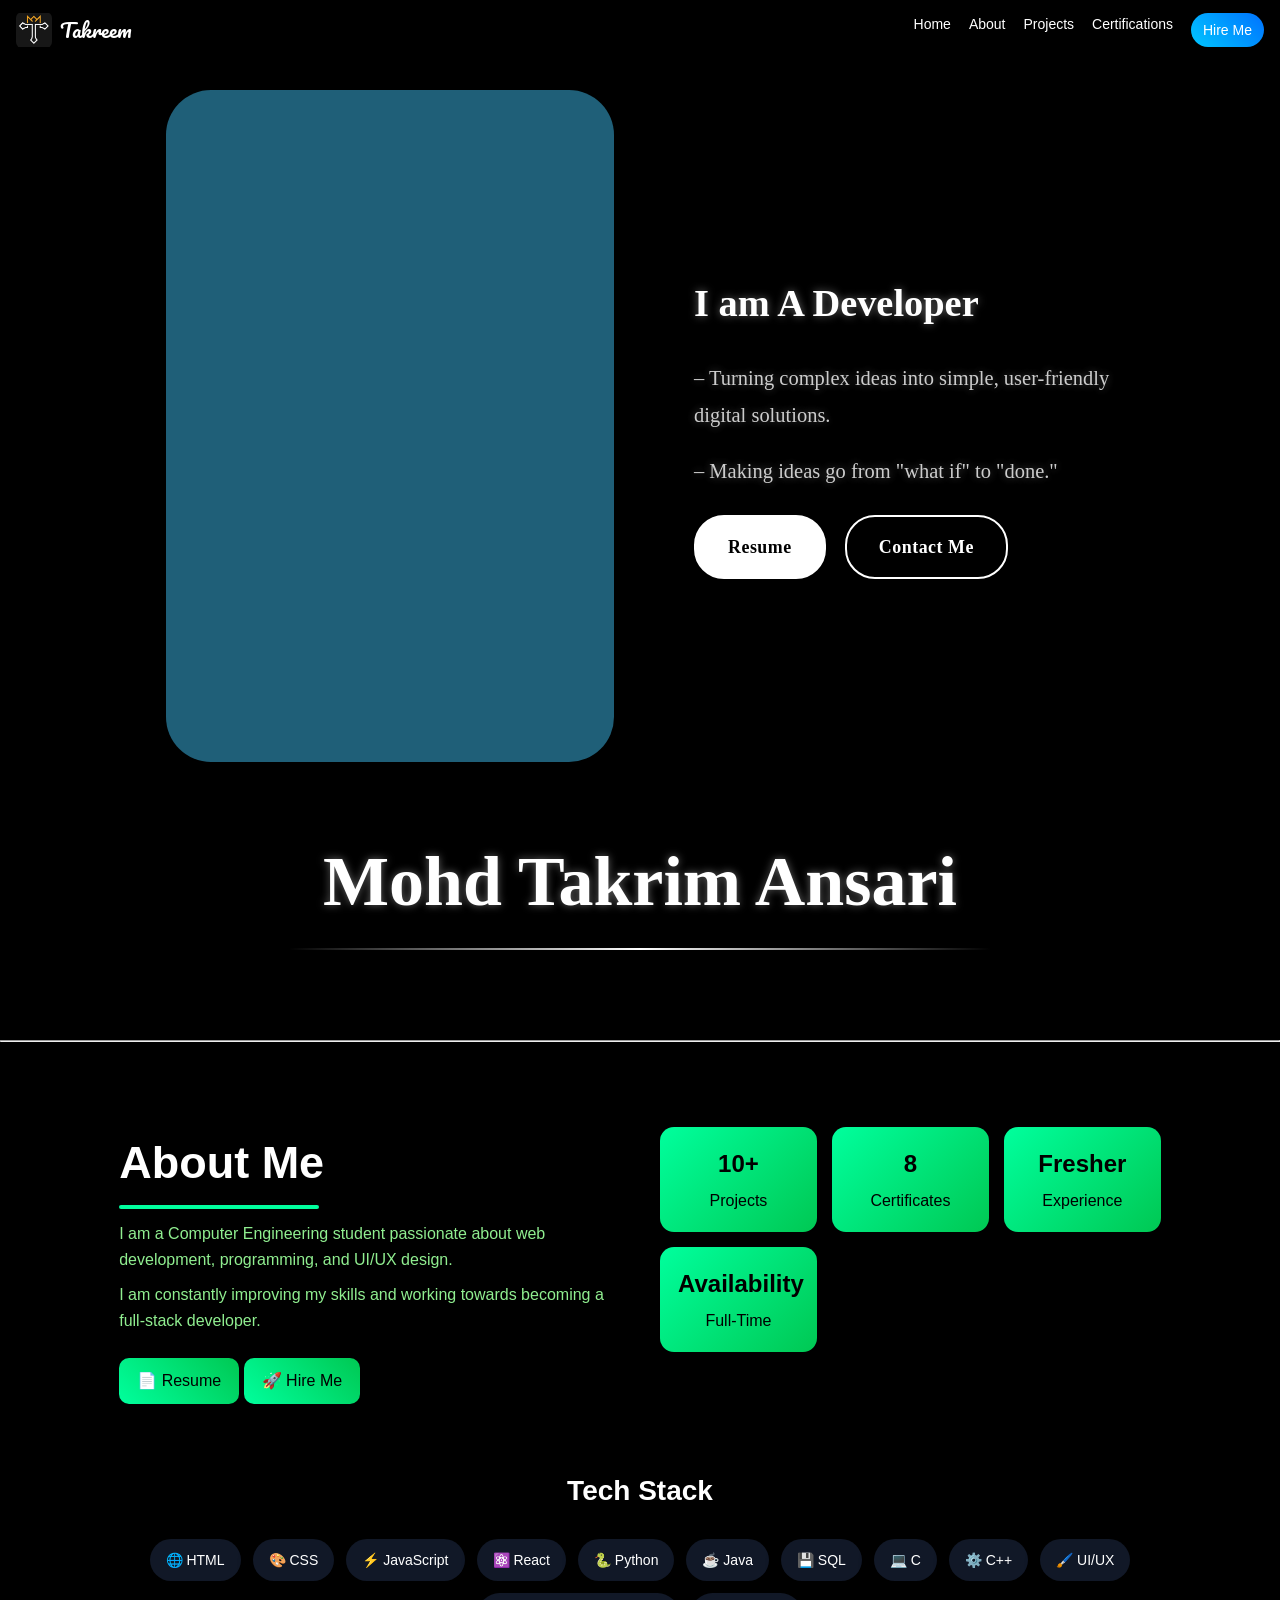
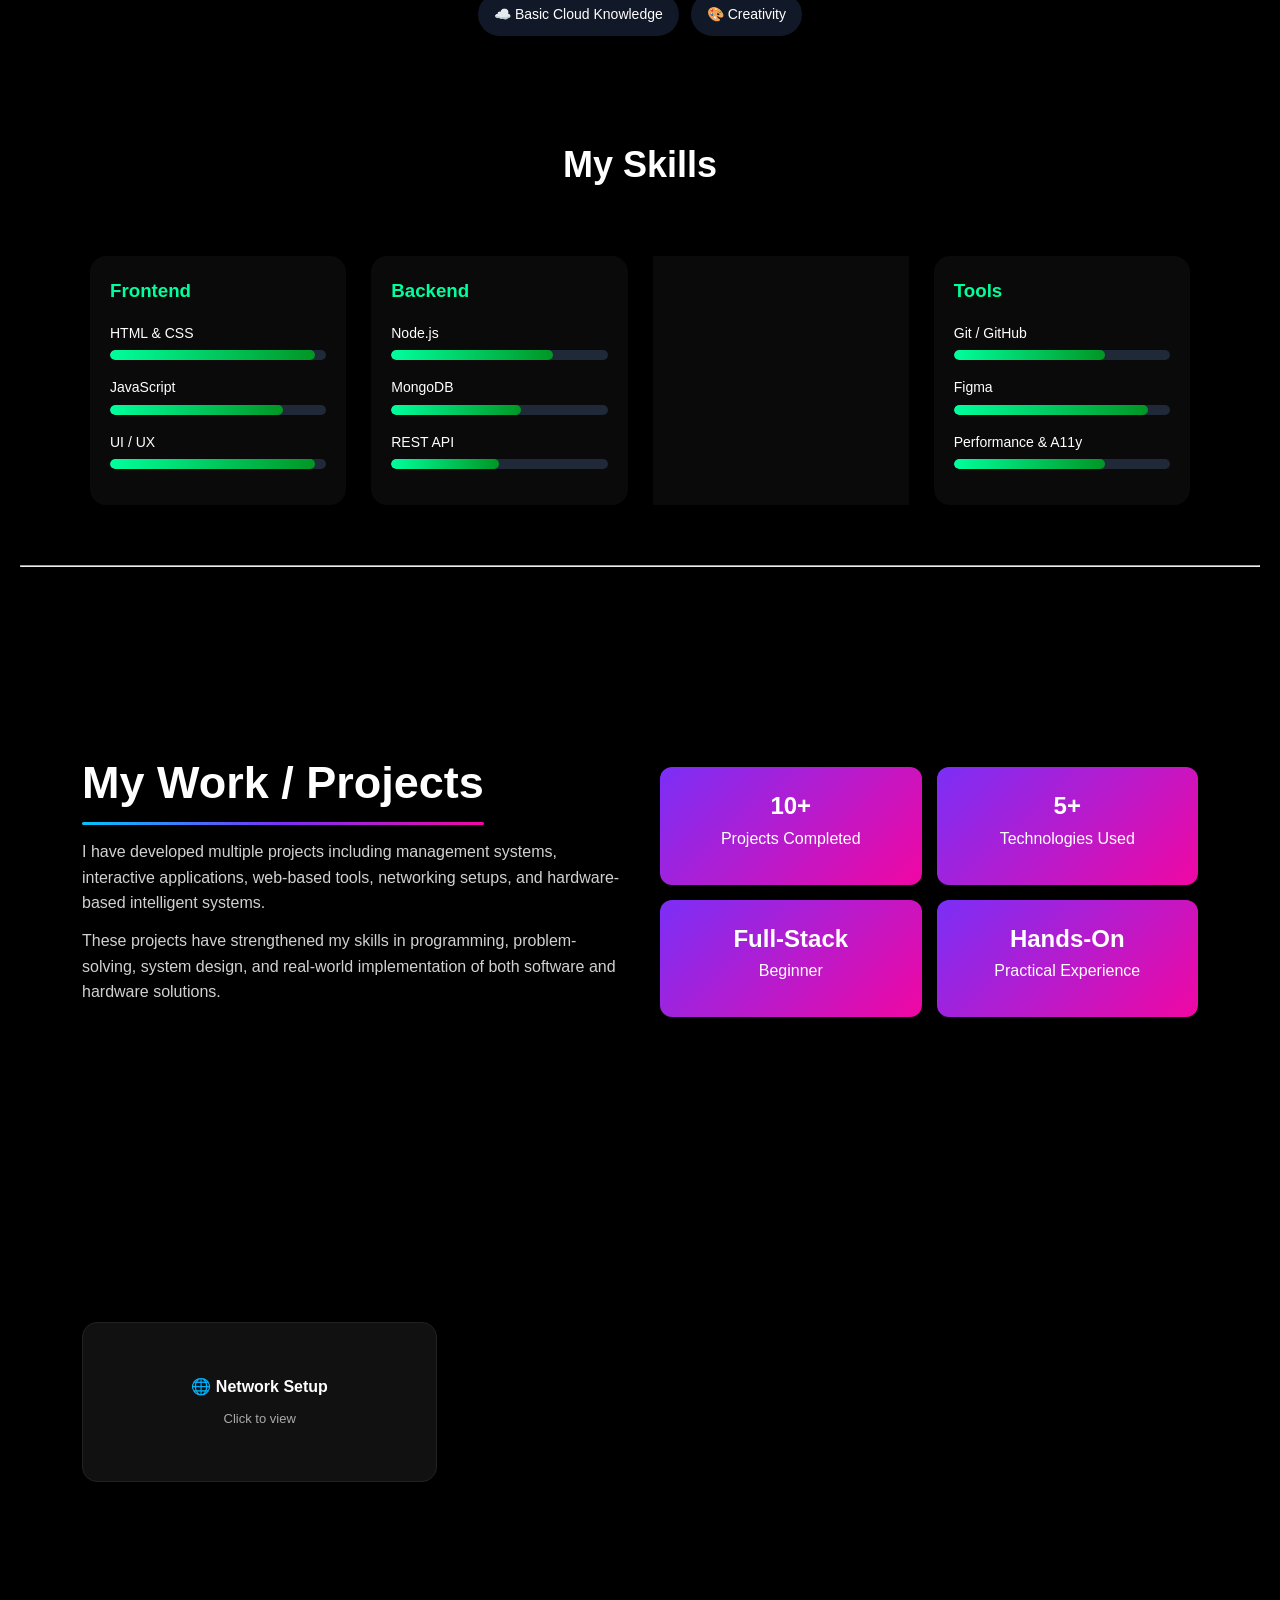
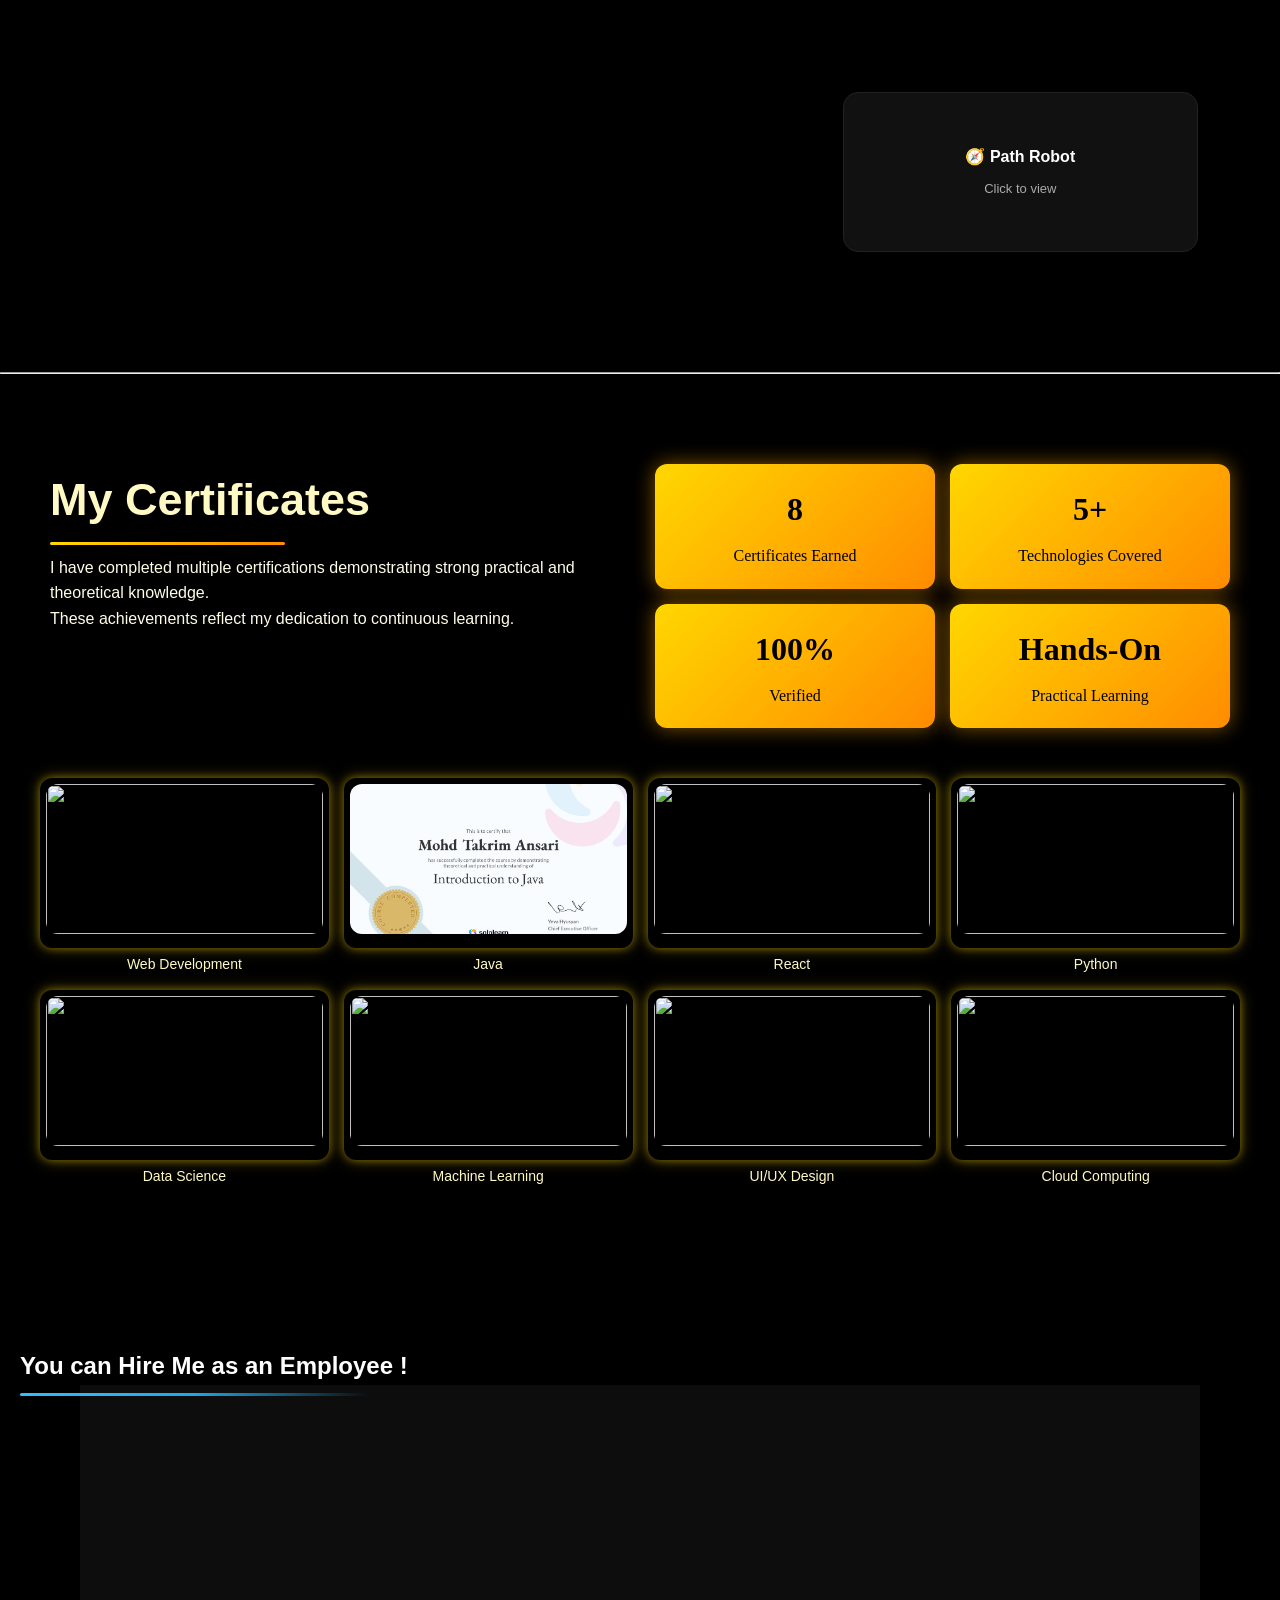
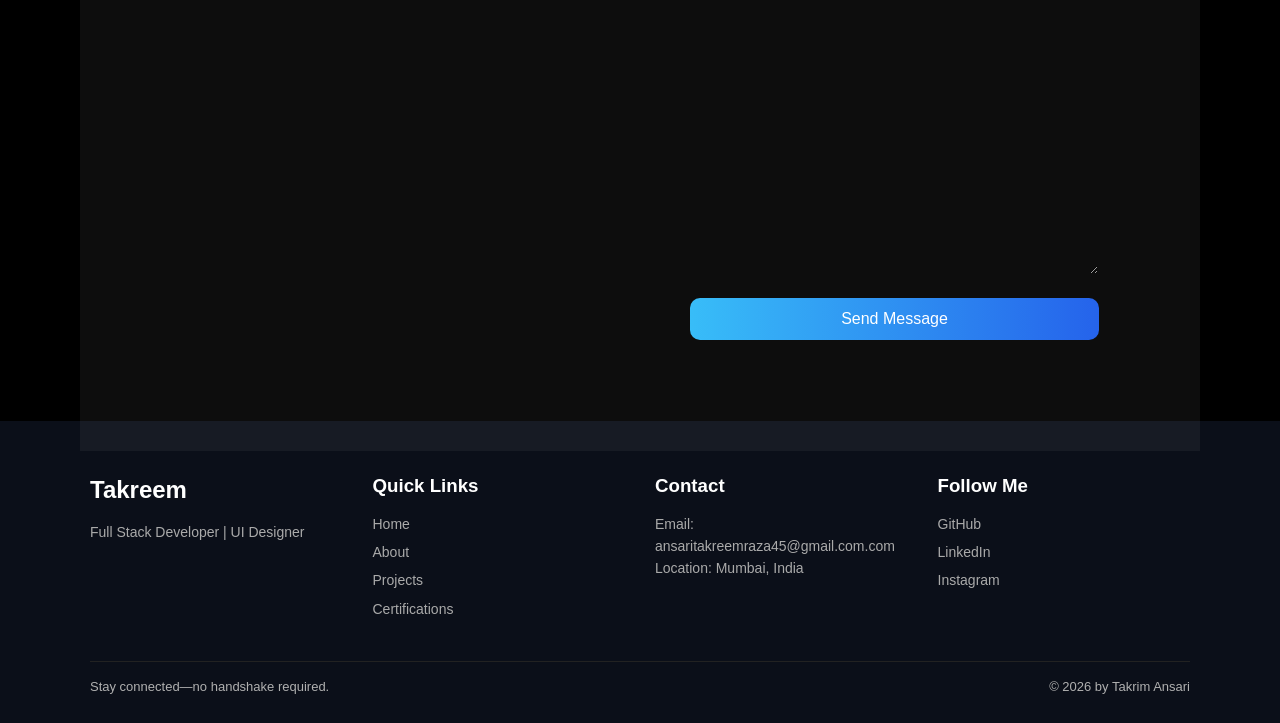
==== commit 9c00df69: "Update index.html" ====
--- a/index.html
+++ b/index.html
@@ -106,7 +106,7 @@
 
     <div class="my-stats">
         <div class="my-card"><h2>10+</h2>Projects</div>
-        <div class="my-card"><h2>5+</h2>Certificates</div>
+        <div class="my-card"><h2>8</h2>Certificates</div>
         <div class="my-card"><h2>Fresher</h2>Experience</div>
         <div class="my-card"><h2>Availability</h2>Full-Time</div>
     </div>
